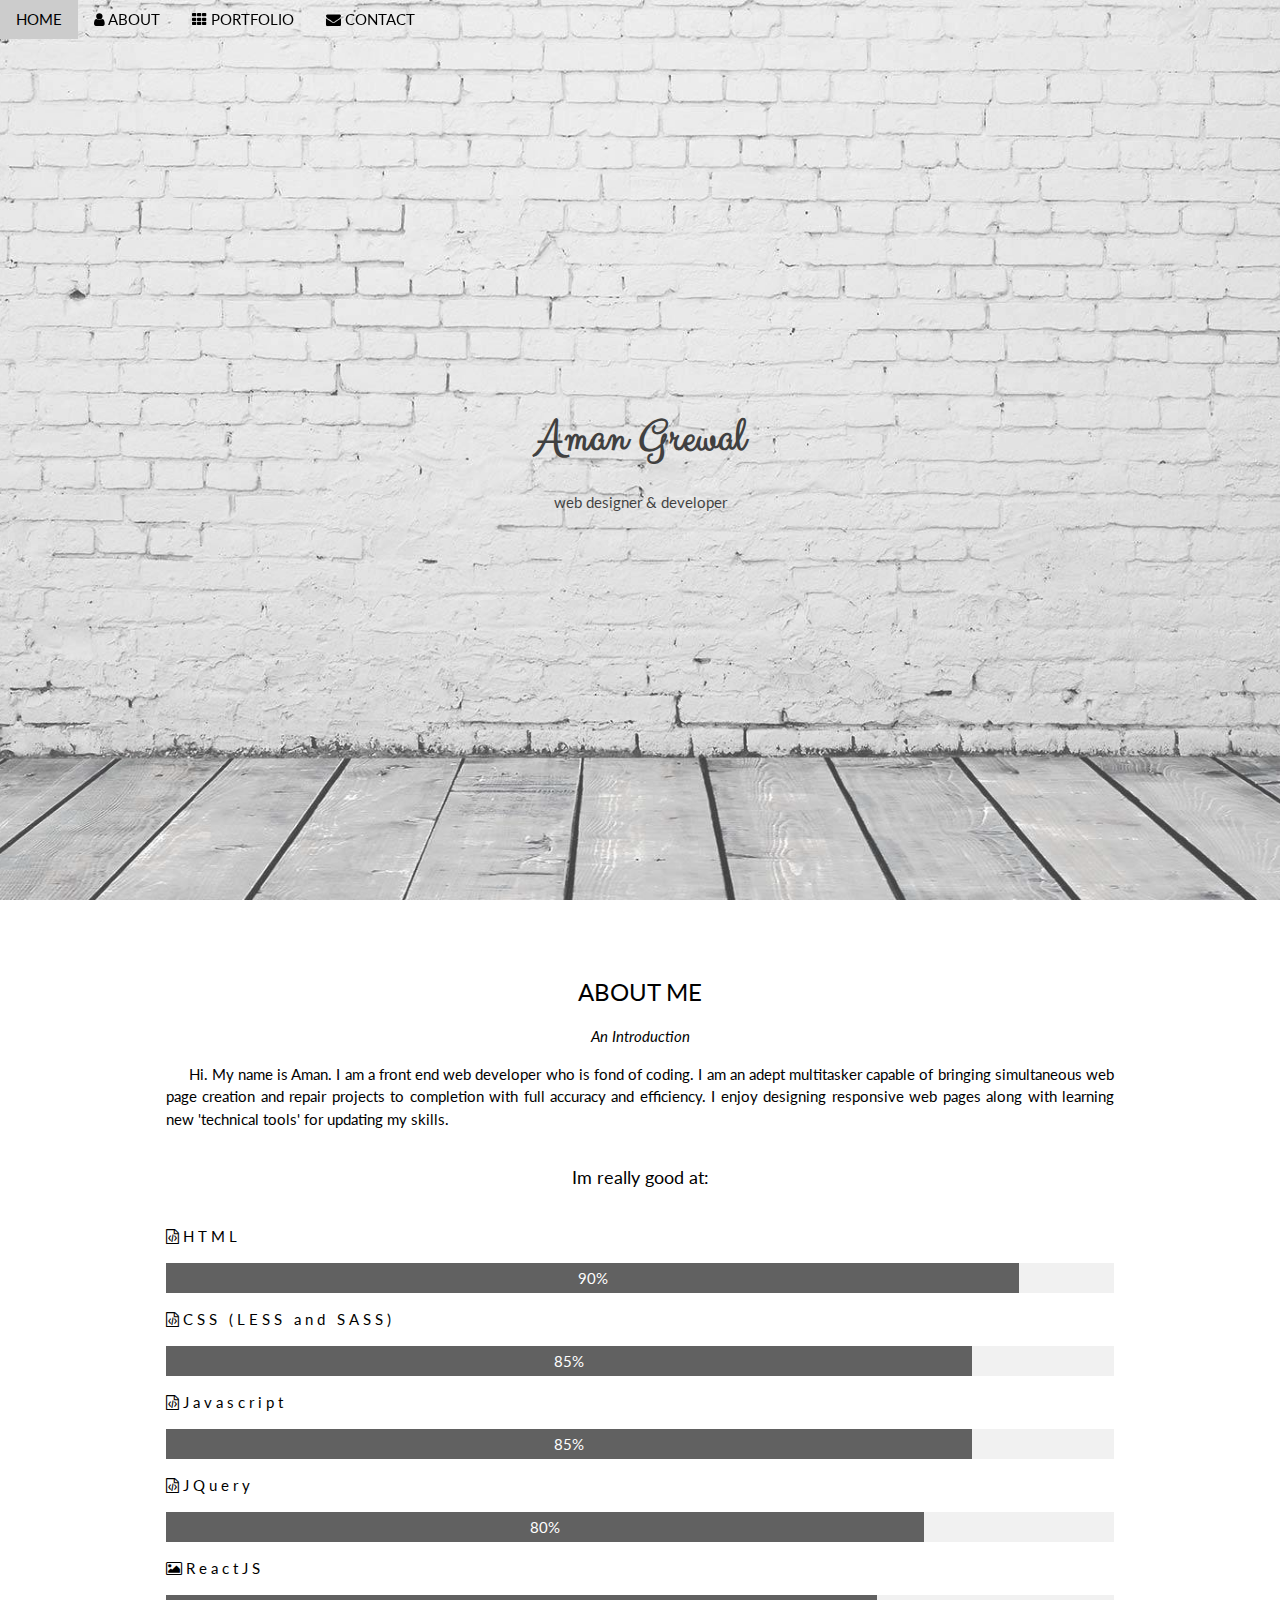
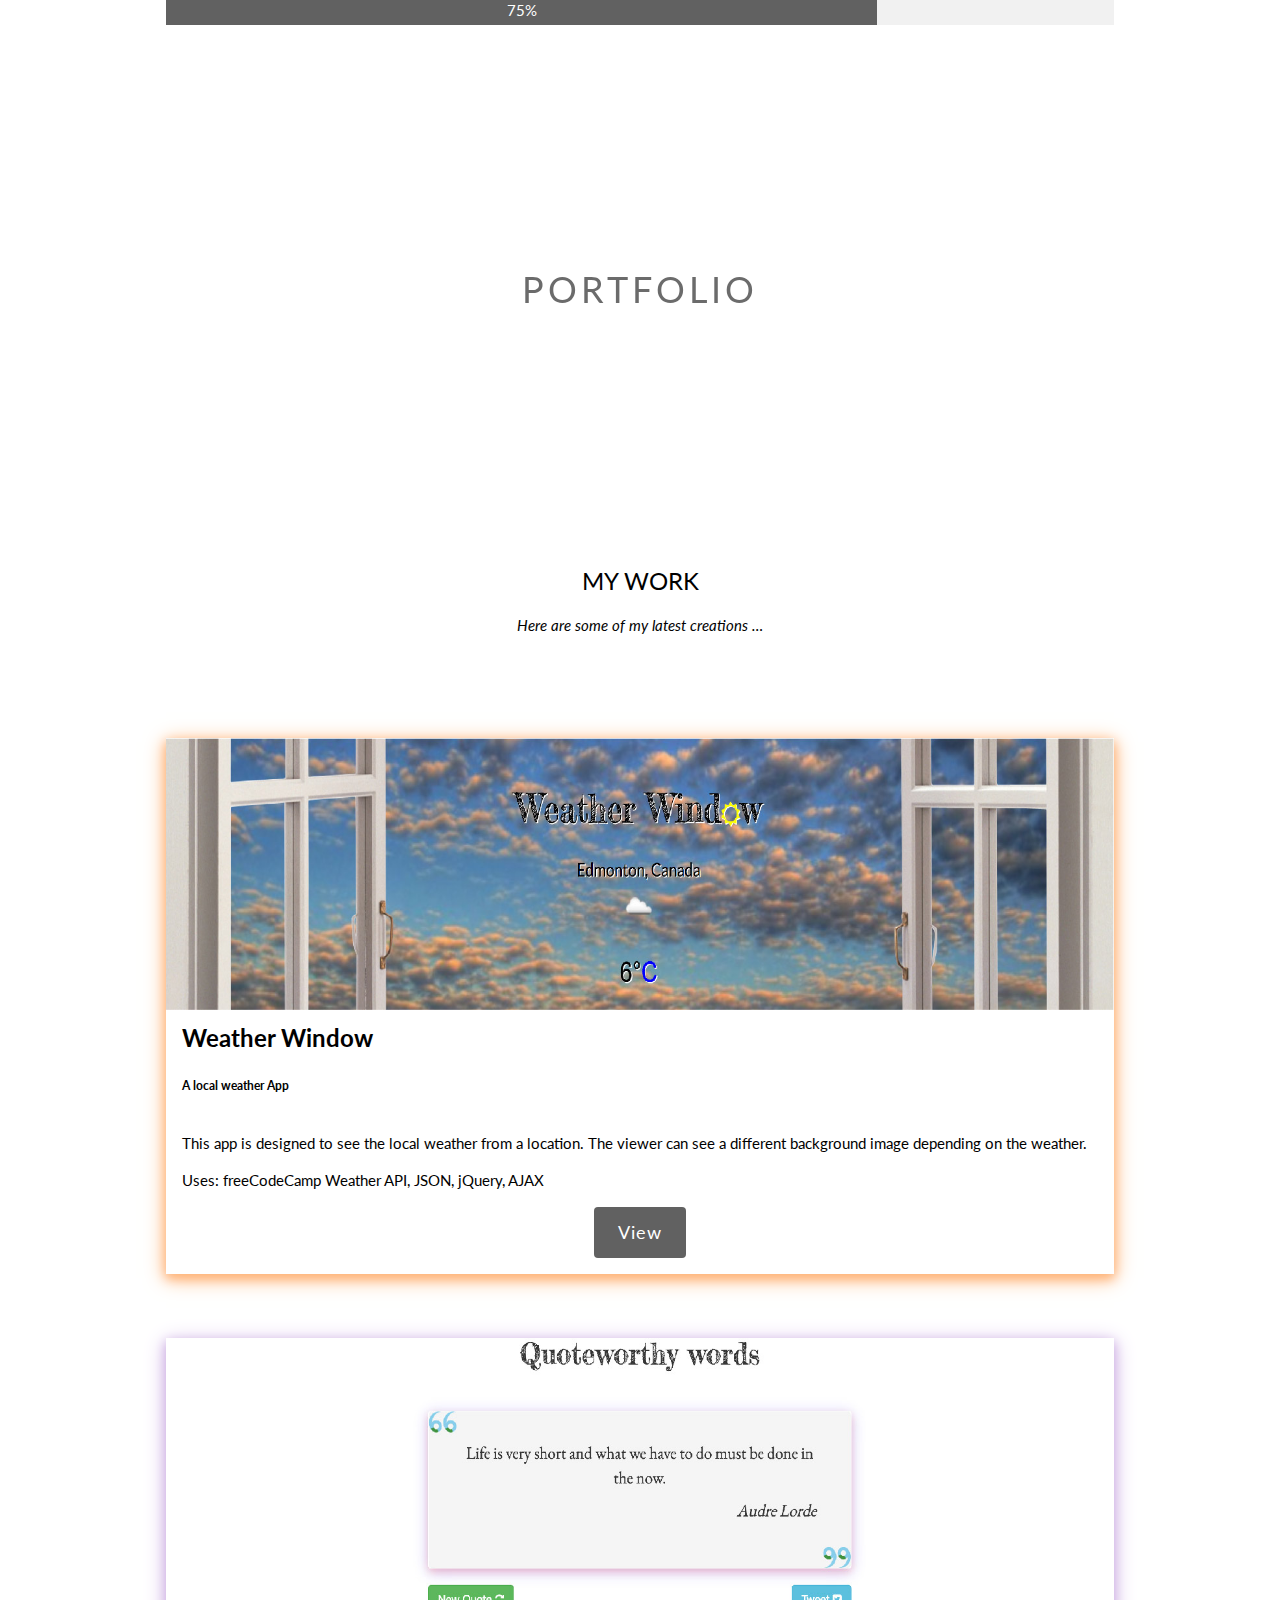
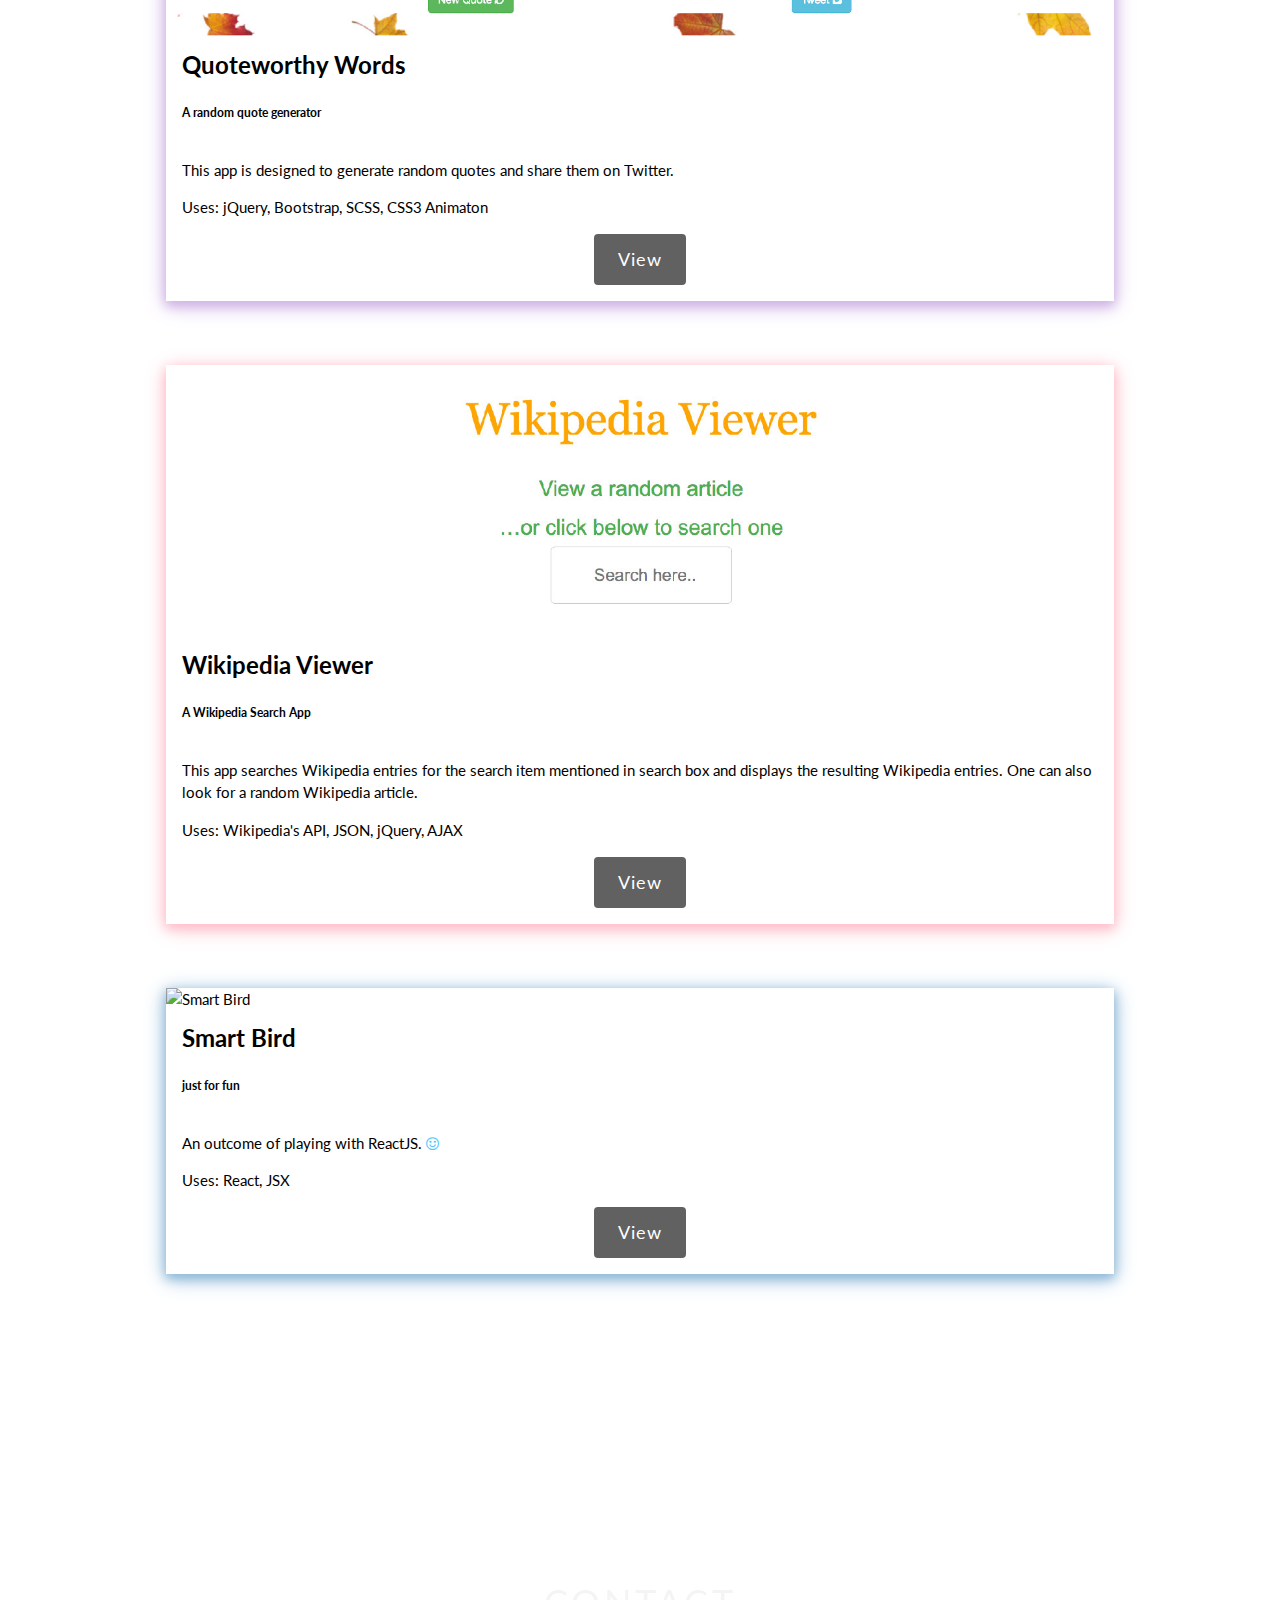
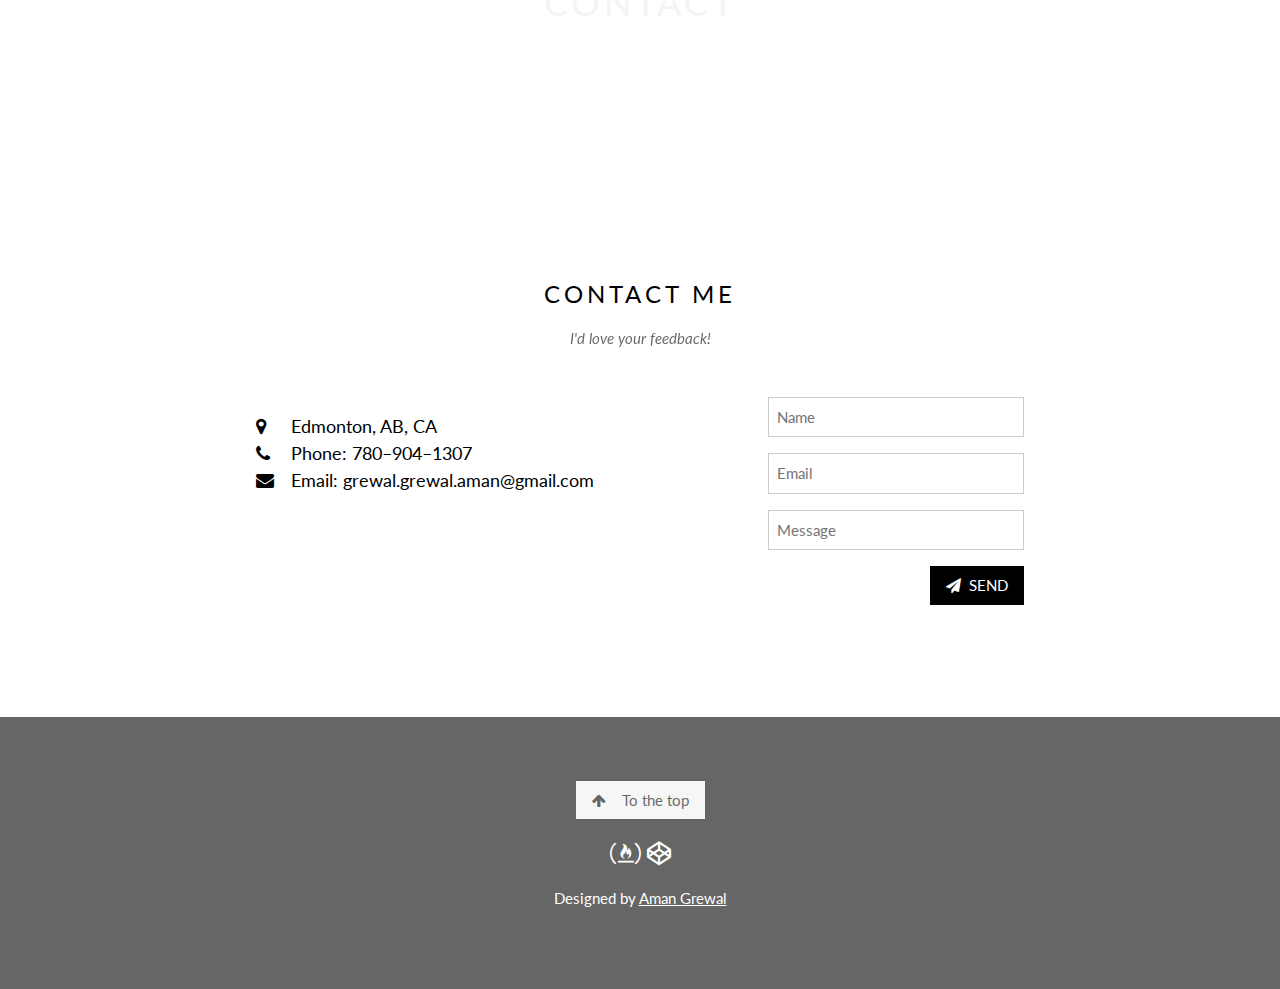
==== index.html @ c93fc625 "Uploaded index.html,css,scripts and images" ====
﻿<!DOCTYPE html>
<html>
    <head>
        <meta charset="utf-8"/>
        <title>Aman Grewal: Portfolio</title>
        <meta name="viewport" content="width=device-width; initial-scale=1">
        <meta name="keywords" content="Amandeep,Grewal,web developer,Edmonton,HTML,CSS,JavaScript,JQuery,SASS,SCSS,LESS,experience,responsive web design" />
        <meta name="description" content="Front end web developer in Edmonton for digital marketing">
        <meta name="author" content="Amandeep kaur Grewal">


        <!--favicons-->
        <link rel="shortcut icon" type="image/x-icon" href="images/favicon.ico">
        <link rel="apple-touch-icon" sizes="57x57" href="images/apple-icon-57x57.png">
        <!--Scripts-->
        <script type="text/javascript" src="https://cdnjs.cloudflare.com/ajax/libs/jquery/3.2.1/jquery.min.js" async></script>
        <script type="text/javascript" src="https://cdn.firebase.com/js/client/2.2.3/firebase.js" async></script>
        <script type="text/javascript" src="scripts/index.js" async></script>
        <!--Styles-->
        <link rel="stylesheet" href="https://fonts.googleapis.com/css?family=Clicker+Script|Lato" >
        <link rel="stylesheet" href="https://cdnjs.cloudflare.com/ajax/libs/font-awesome/4.7.0/css/font-awesome.min.css">
        <link rel="stylesheet" href="css/index.css">




    </head>
    <body>
        <!-- Navbar (sit on top) -->
        <div class="top">
            <div class="bar" id="myNavbar">
                <a class="bar-item button hover-black hide-medium hide-large right" href="javascript:void(0);" onclick="toggleFunction()" title="Toggle Navigation Menu">
                    <i class="fa fa-bars"></i>
                </a>
                <a href="#home" class="bar-item button">HOME</a>
                <a href="#about" class="bar-item button hide-small"><i class="fa fa-user"></i> ABOUT</a>
                <a href="#portfolio" class="bar-item button hide-small"><i class="fa fa-th"></i> PORTFOLIO</a>
                <a href="#contact" class="bar-item button hide-small"><i class="fa fa-envelope"></i> CONTACT</a>
            </div>
            <!-- Navbar on small screens -->
            <div id="navDemo" class="bar-block white hide hide-large hide-medium">
                <a href="#about" class="bar-item button" onclick="toggleFunction()">ABOUT</a>
                <a href="#portfolio" class="bar-item button" onclick="toggleFunction()">PORTFOLIO</a>
                <a href="#contact" class="bar-item button" onclick="toggleFunction()">CONTACT</a>
            </div>
        </div>

        <!-- First Parallax Image with Logo Text -->
        <div class="bgimg-1 display-container opacity-min" id="home">
            <div class="display-middle" style="white-space:nowrap;">
                <div class="center padding-xlarge xxxlarge animate-opacity myName"><strong>Aman Grewal</strong></div>
                <div class="hide-small center animate-opacity">web designer &amp; developer</div>

            </div>
        </div>
        <!-- Container (About Section) -->
        <div class="content container padding-64" id="about">
            <h3 class="center">ABOUT ME</h3>
            <p class="center"><em>An Introduction</em></p>
            <p class="indent justify">Hi. My name is Aman. I am a front end web developer who is fond of coding. I am an adept multitasker capable of bringing simultaneous web page creation and repair projects to completion with full accuracy and efficiency. I enjoy designing responsive web pages along with learning new 'technical tools' for updating my skills. </p>

            <p class="large center padding-16">Im really good at&#58;</p>
            <p class="wide"><i class="fa fa-file-code-o"></i>HTML</p>
            <div class="light-grey">
                <div class="container padding-small dark-grey center" style="width:90%">90&#37;</div>
            </div>
            <p class="wide"><i class="fa fa-file-code-o"></i>CSS (LESS and SASS)</p>
            <div class="light-grey">
                <div class="container padding-small dark-grey center" style="width:85%">85&#37;</div>
            </div>
            <p class="wide"><i class="fa fa-file-code-o"></i>Javascript</p>
            <div class="light-grey">
                <div class="container padding-small dark-grey center" style="width:85%">85&#37;</div>
            </div>

            <p class="wide"><i class="fa fa-file-code-o"></i>JQuery</p>
            <div class="light-grey">
                <div class="container padding-small dark-grey center" style="width:80%">80&#37;</div>
            </div>

            <p class="wide"><i class="fa fa-photo"></i>ReactJS</p>
            <div class="light-grey">
                <div class="container padding-small dark-grey center" style="width:75%">75&#37;</div>
            </div>
        </div><!--Ends main big container-->
        <!-- Second Parallax Image with Portfolio Text -->
        <div class="bgimg-2 display-container opacity-min">
            <div class="display-middle">
                <span class="xxlarge text-dark-grey wide">PORTFOLIO</span>
            </div>
        </div>
        <!-- Container (Portfolio Section) -->
        <div class="content container padding-64" id="portfolio">
            <h3 class="center">MY WORK</h3>
            <p class="center"><em>Here are some of my latest creations &hellip;</em></p><br>

            <!-- Project 1: Weather Window-->
            <div class="orangeCard white margin-64">
                <img src="images/weather.jpg" alt="Weather Window" title="Weather Window - a local weather app" style="width:100%">
                <div class="container">
                    <h3><b>Weather Window</b></h3>
                    <h5>A local weather App</h5>
                </div>
                <div class="container">
                    <p>This app is designed to see the local weather from a location. The viewer can see a different background image depending on the weather.</p>
                    <p>Uses:  freeCodeCamp Weather API, JSON, jQuery, AJAX</p>

                </div>
                <div class="container center ">
                    <a href="https://s.codepen.io/Aman-Grewal/debug/xqWjvw" class="button dark-grey round padding-large large margin-bottom" title="local weather app" style="letter-spacing:1px" target="_blank"> View </a>
                </div>
            </div><!-- Project Ends -->
            <!-- Project 2: Quoteworthy Words -->
            <div class="parrotGreenCard white margin-64">
                <img src="images/randomQuote.jpg" alt="Quoteworthy Words" title="Quoteworthy Words - a random quote generator" style="width:100%">
                <div class="container">
                    <h3><b>Quoteworthy Words</b></h3>
                    <h5> A random quote generator</h5>
                </div>
                <div class="container">
                    <p>This app is designed to generate random quotes and share them on Twitter.</p>
                    <p>Uses: jQuery, Bootstrap, SCSS, CSS3 Animaton </p>
                </div>
                <div class="container center ">
                    <a href="https://s.codepen.io/Aman-Grewal/debug/VpMGmy" class="button dark-grey round padding-large large margin-bottom" title="random quote generator" style="letter-spacing:1px" target="_blank"> View </a>
                </div>
            </div><!-- Project Ends -->
            <!-- Project 3 : Wikipedia Viewer-->
            <div class="pinkCard white margin-64">
                <img src="images/wikipedia.jpg" alt="Wikipedia Viewer" title="Wikipedia Viewer - A WikiPedia Search App " style="width:100%">
                <div class="container">
                    <h3><b>Wikipedia Viewer</b></h3>
                    <h5> A Wikipedia Search App</h5>
                </div>
                <div class="container">
                    <p>This app searches Wikipedia entries for the search item mentioned in search box and displays the resulting Wikipedia entries. One can also look for a random Wikipedia article.</p>
                    <p>Uses: Wikipedia's API, JSON, jQuery, AJAX</p>

                </div>
                <div class="container center ">
                    <a href="https://s.codepen.io/Aman-Grewal/debug/EmVVGO" class="button dark-grey round padding-large large margin-bottom" title="wikipedia search app" style="letter-spacing:1px" target="_blank"> View </a>
                </div>
            </div><!-- Project Ends -->
            <!-- Project 4 : Smart Bird-->
            <div class="blueCard white margin-64">
                <img src="https://s3-us-west-2.amazonaws.com/s.cdpn.io/1106853/bird.jpg" alt="Smart Bird" title="Smart Bird: a simple REACT app" style="width:100%">
                <div class="container">
                    <h3><b>Smart Bird</b></h3>
                    <h5> just for fun</h5>
                </div>
                <div class="container">
                    <p>
                        An outcome of playing with ReactJS. <i class="fa fa-smile-o" aria-hidden="true" style="color:#52C8FE"></i>
                    </p>
                    <p>Uses: React, JSX</p>

                </div>
                <div class="container center ">
                    <a href="https://s.codepen.io/Aman-Grewal/debug/MEZvym" class="button dark-grey round padding-large large margin-bottom" title="a simple REACT app" style="letter-spacing:1px" target="_blank"> View </a>
                </div>
            </div><!-- Project Ends -->

        </div><!--Ends container for portfolio section-->
        <!-- Third Parallax Image with contact Text -->
        <div class="bgimg-3 display-container opacity-min">
            <div class="display-middle">
                <span class="xxlarge text-light-grey wide">CONTACT</span>
            </div>
        </div><!--Ends contact bgimg part-->
        <!--start contact->
    <!-- The Contact Section -->
        <div class="container content padding-64" style="max-width:800px" id="contact">
            <h3 class="wide center">CONTACT ME</h3>
            <p class="opacity center"><i>I'd love your feedback&#33;</i></p>
            <div class="row padding-32">
                <div class="col m8 large margin-top">
                    <i class="fa fa-map-marker" style="width:30px"></i> Edmonton, AB, CA<br>
                    <i class="fa fa-phone" style="width:30px"></i> Phone&#58; 780&ndash;904&ndash;1307<br>
                    <i class="fa fa-envelope" style="width:30px"> </i> Email&#58; grewal.grewal.aman&#064;gmail.com<br>
                </div>
                <div class="col m4">
                    <form method="post" name="contactForm">

                        <div class="row margin-bottom">
                            <input class="input border" type="text" placeholder="Name" id="name" required name="Name">
                        </div>
                        <div class="row margin-bottom">
                            <input class="input border" type="email" placeholder="Email" id="email" required name="Email" pattern="^[a-zA-Z0-9.!#$%&'*+/=?^_`{|}~-]+@[a-zA-Z0-9-]+(?:\.[a-zA-Z0-9-]+)*$">
                        </div>
                        <div class="row ">
                            <input class="input border" type="text" placeholder="Message" id="msg" required name="Message">
                        </div>
                        <button class="button black section right addValue" type="submit"> <i class="fa fa-paper-plane"></i>&nbsp; SEND</button>
                    </form>

                    <div class="row-padding" id="thanks" style="display:none;">
                        <div class="padding pale-green display-container">
                            <span onclick="this.parentElement.style.display='none';" class="button pale-green large display-topright">&times;</span>
                            <h4>Thank you for getting in touch!</h4>
                            <p>I will get back to you shortly. Have a great time!</p>
                        </div>
                    </div>

                </div>
            </div>
        </div>
        <!--Ends contact-->



        <!-- Footer -->
        <footer class="center black padding-64 opacity hover-opacity-off">
            <a href="#home" class="button light-grey"><i class="fa fa-arrow-up margin-right"></i>To the top</a>
            <div class="xlarge section">
                <a href="https://www.freecodecamp.com/aman-grewal" alt="The great freecodecamp" target="_blank"><i class="fa fa-free-code-camp hover-text-white"></i></a>

                <a href="https://codepen.io/Aman-Grewal/#" alt="CodePen Projects" target="_blank"><i class="fa fa-codepen hover-text-white"></i></a>
            </div>
            <p>Designed by <a href="https://s.codepen.io/Aman-Grewal/debug/jBEwbO" title="Aman Grewal" target="_blank" class="hover-text-light-blue">Aman Grewal</a></p>
        </footer>
    </body>
</html>
---- css/index.css ----
﻿/*
=============================================================================
Index:
1) Common
2) Container
3) Display positions/visibility
4) Organized Rows
5) Navigation
6) Links
7) Headings
8) Font-size
9) Text-alignment
10) Text-color
11) Padding
12) Border and Roundness
13) Margin
14) Color
15) Images
16) Opacity
17) Animation
18) Input
19) Buttons
20) Responsive
21) Media Queries
22) Sticky Footer
23) Signature div
24) Mixins
=============================================================================
*/
/* =============================================================================
24) Mixins
===============================================================================*/
/* =============================================================================
1) Common
===============================================================================*/
html {
    -webkit-box-sizing: border-box;
    -moz-box-sizing: border-box;
    box-sizing: border-box;
}

*, *:before, *:after {
    -webkit-box-sizing: inherit;
    -moz-box-sizing: inherit;
    box-sizing: inherit;
}

html {
    -ms-text-size-adjust: 100%;
    -webkit-text-size-adjust: 100%;
}

body {
    margin: 0;
}

html {
    overflow-x: hidden;
}

footer, header, section {
    display: block;
}

body, html {
    height: 100%;
    color: #000;
    line-height: 1.8;
}

/* =============================================================================
2) Container
===============================================================================*/
.container:after, .container:before, .bar:before, .bar:after, .panel:after, .panel:before {
    content: "";
    display: table;
    clear: both;
}

.container {
    padding: 0.01em 16px;
}

.panel {
    padding: 0.01em 16px;
    margin-top: 16px;
    margin-bottom: 16px;
}

.card-2 {
    -webkit-box-shadow: 0 2px 5px 0 rgba(0, 0, 0, 0.16), 0 2px 10px 0 rgba(0, 0, 0, 0.12);
    -moz-box-shadow: 0 2px 5px 0 rgba(0, 0, 0, 0.16), 0 2px 10px 0 rgba(0, 0, 0, 0.12);
    box-shadow: 0 2px 5px 0 rgba(0, 0, 0, 0.16), 0 2px 10px 0 rgba(0, 0, 0, 0.12);
}

.card-4 {
    -webkit-box-shadow: 0 4px 10px 0 black, 0 4px 20px 0 black;
    -moz-box-shadow: 0 4px 10px 0 black, 0 4px 20px 0 black;
    box-shadow: 0 4px 10px 0 black, 0 4px 20px 0 black;
}

.pinkCard {
    -webkit-box-shadow: 0 4px 10px 0 pink, 0 4px 20px 0 pink;
    -moz-box-shadow: 0 4px 10px 0 pink, 0 4px 20px 0 pink;
    box-shadow: 0 4px 10px 0 pink, 0 4px 20px 0 pink;
}

.orangeCard {
    -webkit-box-shadow: 0 4px 10px 0 #FFB479, 0 4px 20px 0 #FFB479;
    -moz-box-shadow: 0 4px 10px 0 #FFB479, 0 4px 20px 0 #FFB479;
    box-shadow: 0 4px 10px 0 #FFB479, 0 4px 20px 0 #FFB479;
}

.parrotGreenCard {
    -webkit-box-shadow: 0 4px 10px 0 #D0B3E5, 0 4px 20px 0 #D0B3E5;
    -moz-box-shadow: 0 4px 10px 0 #D0B3E5, 0 4px 20px 0 #D0B3E5;
    box-shadow: 0 4px 10px 0 #D0B3E5, 0 4px 20px 0 #D0B3E5;
}

.greenCard {
    -webkit-box-shadow: 0 4px 10px 0 #93E4A8, 0 4px 20px 0 #93E4A8;
    -moz-box-shadow: 0 4px 10px 0 #93E4A8, 0 4px 20px 0 #93E4A8;
    box-shadow: 0 4px 10px 0 #93E4A8, 0 4px 20px 0 #93E4A8;
}

.blueCard {
    -webkit-box-shadow: 0 4px 10px 0 #91BAD9, 0 4px 20px 0 #91BAD9;
    -moz-box-shadow: 0 4px 10px 0 #91BAD9, 0 4px 20px 0 #91BAD9;
    box-shadow: 0 4px 10px 0 #91BAD9, 0 4px 20px 0 #91BAD9;
}

/* =============================================================================
3) Display positions/visibility
===============================================================================*/
.top {
    position: fixed;
    width: 100%;
    z-index: 1;
    top: 0;
}

.display-container {
    position: relative;
}

.display-topright {
    position: absolute;
    right: 0;
    top: 0;
}

.display-middle {
    position: absolute;
    top: 50%;
    left: 50%;
    -o-transform: translate(-50%, -50%);
    -ms-transform: translate(-50%, -50%);
    -moz-transform: translate(-50%, -50%);
    -webkit-transform: translate(-50%, -50%);
    transform: translate(-50%, -50%);
}

.display-middle {
    position: absolute;
    top: 50%;
    left: 50%;
    transform: translate(-50%, -50%);
    -o-transform: translate(-50%, -50%);
    -ms-transform: translate(-50%, -50%);
    -moz-transform: translate(-50%, -50%);
    -webkit-transform: translate(-50%, -50%);
}

/*the div will start its corner at center(top,left:50%),so to centralize it translate it by half of its length and height (-50%) */
.right {
    float: right !important;
}

.hide {
    display: none !important;
}

.show {
    display: block !important;
}

/* =============================================================================
4) Organized Rows
===============================================================================*/
.content {
    max-width: 980px;
    margin: auto;
}

.row:after, .row:before, .row-padding:after, .row-padding:before {
    content: "";
    display: table;
    clear: both;
}

.row-padding, .row-padding > .half, .row-padding > .third, .row-padding > .twothird, .row-padding > .threequarter, .row-padding > .quarter, .row-padding > .col {
    padding: 0 8px;
}

/* =============================================================================
5) Navigation
===============================================================================*/
.bar-block .bar-item {
    width: 100%;
    display: block;
    padding: 8px 16px;
    text-align: left;
    border: none;
    outline: none;
    white-space: normal;
    float: none;
}

.bar-block.center .bar-item {
    text-align: center;
}

.bar {
    width: 100%;
    overflow: hidden;
}

.center .bar {
    display: inline-block;
    width: auto;
}

.bar .bar-item {
    padding: 8px 16px;
    float: left;
    width: auto;
    border: none;
    outline: none;
    display: block;
}

.bar .button {
    white-space: normal;
}

/* =============================================================================
6) Links
===============================================================================*/
a {
    background-color: transparent;
    -webkit-text-decoration-skip: objects;
}

    a:active, a:hover {
        outline-width: 0;
    }

a {
    color: inherit;
}

/* =============================================================================
7) Headings
===============================================================================*/
h1, h2, h3, h4, h5, h6 {
    font-family: "Segoe UI",Arial,sans-serif;
}

h1 {
    font-size: 36px;
}

h2 {
    font-size: 30px;
}

h3 {
    font-size: 24px;
}

h1, h2, h3 {
    font-weight: 400;
    margin: 10px 0;
}

/* =============================================================================
8) Font-size
===============================================================================*/
html, body {
    font-family: Verdana,sans-serif;
    font-size: 15px;
    line-height: 1.5;
}

.large {
    font-size: 18px !important;
}

.xlarge {
    font-size: 24px !important;
}

.xxlarge {
    font-size: 36px !important;
}

.xxxlarge {
    font-size: 48px !important;
}

/*Font-family*/
.serif {
    font-family: Georgia,"Times New Roman",Times,"Luxi Serif",serif;
}

.sanserif {
    font-family: Verdana,Arial,Helevetica,"Luxi Sans",sans-serif;
}

.monospace {
    font-family: "Courier New",Courier,"Luxi Mono",monospace;
}

body, h1, h2, h3, h4, h5, h6 {
    font-family: "Lato", sans-serif;
}

.myName {
    font-family: 'Clicker Script', cursive;
}

/* =============================================================================
9) Text-alignment
===============================================================================*/
.left-align {
    text-align: left !important;
}

.justify {
    text-align: justify !important;
}

.center {
    text-align: center !important;
}

.indent {
    text-indent: 1.5em;
}

.wide {
    letter-spacing: 4px;
}

/* =============================================================================
10) Text-color
===============================================================================*/
.text-white, .hover-text-white:hover {
    color: #fff !important;
}

.text-red {
    color: #FF0000;
}

.text-green, .hover-text-green:hover {
    color: #4CAF50;
}

.text-light-grey {
    color: #f1f1f1 !important;
}

.text-dark-grey {
    color: #3a3a3a !important;
}

.text-orange {
    color: #FF920D;
}

.hover-text-black:hover {
    color: #000 !important;
}

.hover-text-light-blue:hover {
    color: #87CDEB !important;
}

.hover-text-indigo:hover {
    color: #3f51b5 !important;
}

/* =============================================================================
11) Padding
===============================================================================*/
.padding-small {
    padding: 4px 8px !important;
}

.padding {
    padding: 8px 16px !important;
}

.padding-large {
    padding: 12px 24px !important;
}

.padding-xlarge {
    padding: 16px 32px !important;
}

.padding-16 {
    padding-top: 16px !important;
    padding-bottom: 16px !important;
}

.padding-32 {
    padding-top: 32px !important;
    padding-bottom: 32px !important;
}

.padding-64 {
    padding-top: 64px !important;
    padding-bottom: 64px !important;
}

/* =============================================================================
12) Border and Roundness
===============================================================================*/
.border {
    border: 1px solid #ccc !important;
}

/*Roundness*/
.round {
    border-radius: 4px;
}

.round-large {
    border-radius: 8px;
}

/* =============================================================================
13) Margin
===============================================================================*/
.margin {
    margin: 16px !important;
}

.margin-top {
    margin-top: 16px !important;
}

.margin-bottom {
    margin-bottom: 16px !important;
}

.margin-right {
    margin-right: 16px !important;
}

.section {
    margin-top: 16px !important;
    margin-bottom: 16px !important;
}

.margin-64 {
    margin-top: 64px !important;
    margin-bottom: 64px !important;
}

/* =============================================================================
14) Color
===============================================================================*/
.black, .hover-black:hover {
    color: #fff !important;
    background-color: #000 !important;
}

.hover-red:hover {
    color: #fff !important;
    background-color: #f44336 !important;
}

.green {
    color: #fff !important;
    background-color: #4CAF50 !important;
}

.blue {
    color: #fff !important;
    background-color: #2196F3 !important;
}

.white {
    color: #000 !important;
    background-color: #fff !important;
}

.light-grey {
    color: #000 !important;
    background-color: #f1f1f1 !important;
}

.dark-grey {
    color: #fff !important;
    background-color: #616161 !important;
}

.greyscale {
    filter: grayscale(75%);
}

.pale-green {
    color: #000 !important;
    background-color: #ddffdd !important;
}

/* =============================================================================
15) Images
===============================================================================*/
img {
    border-style: none;
}

img {
    margin-bottom: -5px;
}

.image {
    max-width: 100%;
    height: auto;
}

/* Create a Parallax Effect */
.bgimg-1, .bgimg-2, .bgimg-3 {
    background-attachment: fixed;
    background-position: center;
    background-repeat: no-repeat;
    background-size: cover;
}

/* First image (Logo. Full height) */
.bgimg-1 {
    background-image: url("../images/bgImg1.jpg");
    min-height: 100%;
}

/* Second image (Portfolio) */
.bgimg-2 {
    background-image: url("../images/bgImg2.jpg");
    min-height: 400px;
}

/* Third image (Contact) */
.bgimg-3 {
    background-image: url("../images/bgImg3.jpg");
    min-height: 400px;
}

/* =============================================================================
16) Opacity
===============================================================================*/
.opacity, .hover-opacity:hover {
    opacity: 0.60;
    filter: alpha(opacity=60);
    -webkit-backface-visibility: hidden;
}

.opacity-off, .hover-opacity-off:hover {
    opacity: 1;
    filter: alpha(opacity=100);
    -webkit-backface-visibility: hidden;
}

.opacity-min {
    opacity: 0.75;
    filter: alpha(opacity=75);
    -webkit-backface-visibility: hidden;
}

.hover-opacity {
    cursor: pointer;
}

/* =============================================================================
17) Animation
===============================================================================*/
/* =============================================================================
18) Input
===============================================================================*/
button, input {
    font: inherit;
    margin: 0;
}

button, input {
    overflow: visible;
}

button {
    text-transform: none;
}

button, html [type=button], [type=reset], [type=submit] {
    -webkit-appearance: button;
}

    button::-moz-focus-inner, [type=button]::-moz-focus-inner, [type=reset]::-moz-focus-inner, [type=submit]::-moz-focus-inner {
        border-style: none;
        padding: 0;
    }

    button:-moz-focusring, [type=button]:-moz-focusring, [type=reset]:-moz-focusring, [type=submit]:-moz-focusring {
        outline: 1px dotted ButtonText;
    }

.input {
    padding: 8px;
    display: block;
    border: none;
    border-bottom: 1px solid #ccc;
    width: 100%;
}

.animate-input {
    transition: width 0.4s ease-in-out;
}

    .animate-input:focus {
        width: 100% !important;
    }

/* =============================================================================
19) Buttons
===============================================================================*/
.btn, .button {
    border: none;
    display: inline-block;
    outline: 0;
    padding: 8px 16px;
    vertical-align: middle;
    overflow: hidden;
    text-decoration: none;
    color: inherit;
    background-color: inherit;
    text-align: center;
    cursor: pointer;
    white-space: nowrap;
}

    .btn:hover {
        -webkit-box-shadow: 0 8px 16px 0 rgba(0, 0, 0, 0.2), 0 6px 20px 0 rgba(0, 0, 0, 0.19);
        -moz-box-shadow: 0 8px 16px 0 rgba(0, 0, 0, 0.2), 0 6px 20px 0 rgba(0, 0, 0, 0.19);
        box-shadow: 0 8px 16px 0 rgba(0, 0, 0, 0.2), 0 6px 20px 0 rgba(0, 0, 0, 0.19);
    }

    .button:hover {
        color: #000 !important;
        background-color: #ccc !important;
    }

.btn, .button {
    -webkit-touch-callout: none;
    -webkit-user-select: none;
    -khtml-user-select: none;
    -moz-user-select: none;
    -ms-user-select: none;
    user-select: none;
}

/* =============================================================================
20) Responsive
===============================================================================*/
.col, .half, .third {
    float: left;
    width: 100%;
}

/* =============================================================================
21) Media Queries
===============================================================================*/
@media (max-width: 600px) {
    .hide-small {
        display: none !important;
    }
}

@media (max-width: 992px) and (min-width: 601px) {
    .hide-medium {
        display: none !important;
    }
}

@media (min-width: 993px) {
    .hide-large {
        display: none !important;
    }
}

@media (min-width: 601px) {
    .col.m1 {
        width: 8.33333%;
    }

    .col.m2 {
        width: 16.66666%;
    }

    .col.m3, .quarter {
        width: 24.99999%;
    }

    .col.m4, .third {
        width: 33.33333%;
    }

    .col.m5 {
        width: 41.66666%;
    }

    .col.m6, .half {
        width: 49.99999%;
    }

    .col.m7 {
        width: 58.33333%;
    }

    .col.m8, .twothird {
        width: 66.66666%;
    }

    .col.m9, .threequarter {
        width: 74.99999%;
    }

    .col.m10 {
        width: 83.33333%;
    }

    .col.m11 {
        width: 91.66666%;
    }

    .col.m12 {
        width: 99.99999%;
    }
}
/* Turn off parallax scrolling for tablets and phones */
@media only screen and (max-device-width: 1024px) {
    .bgimg-1, .bgimg-2, .bgimg-3 {
        background-attachment: scroll;
    }
}
/* =============================================================================
22) Sticky Footer
===============================================================================*/
/* =============================================================================
23) Signature div
===============================================================================*/
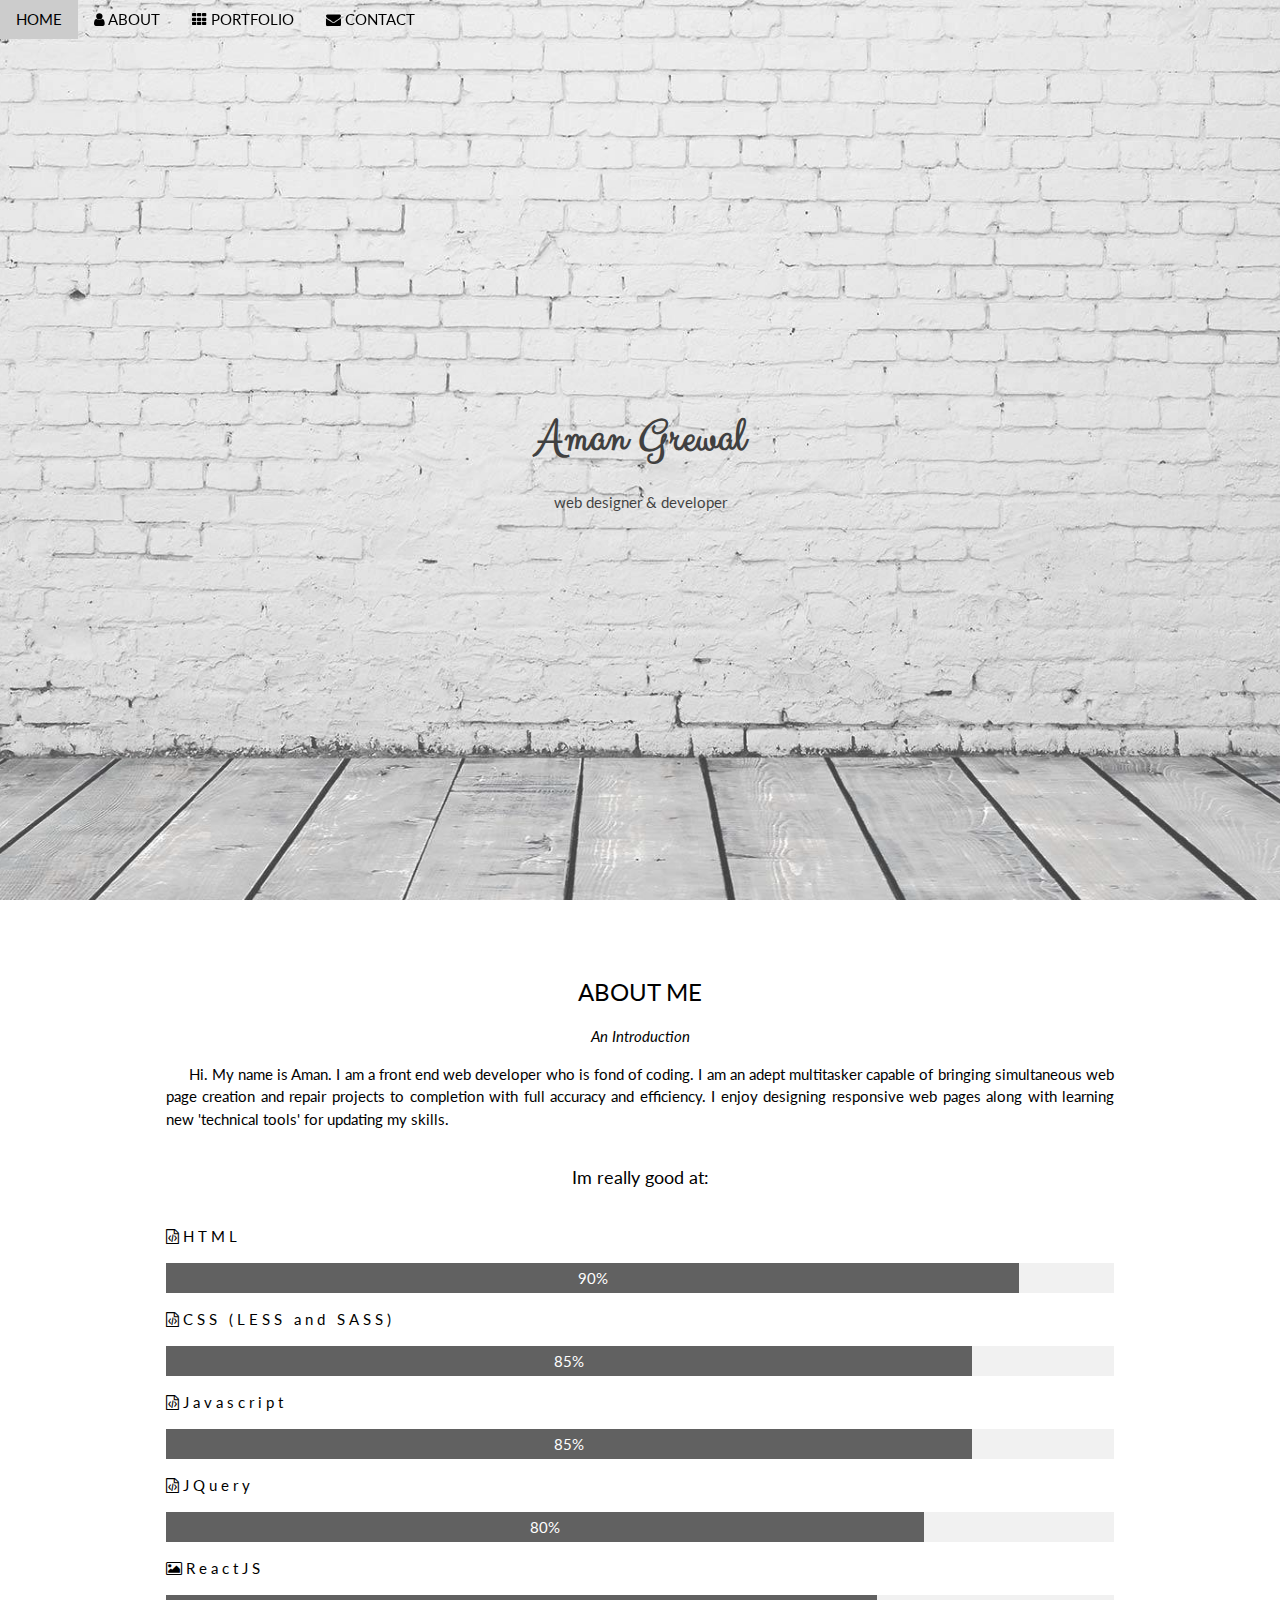
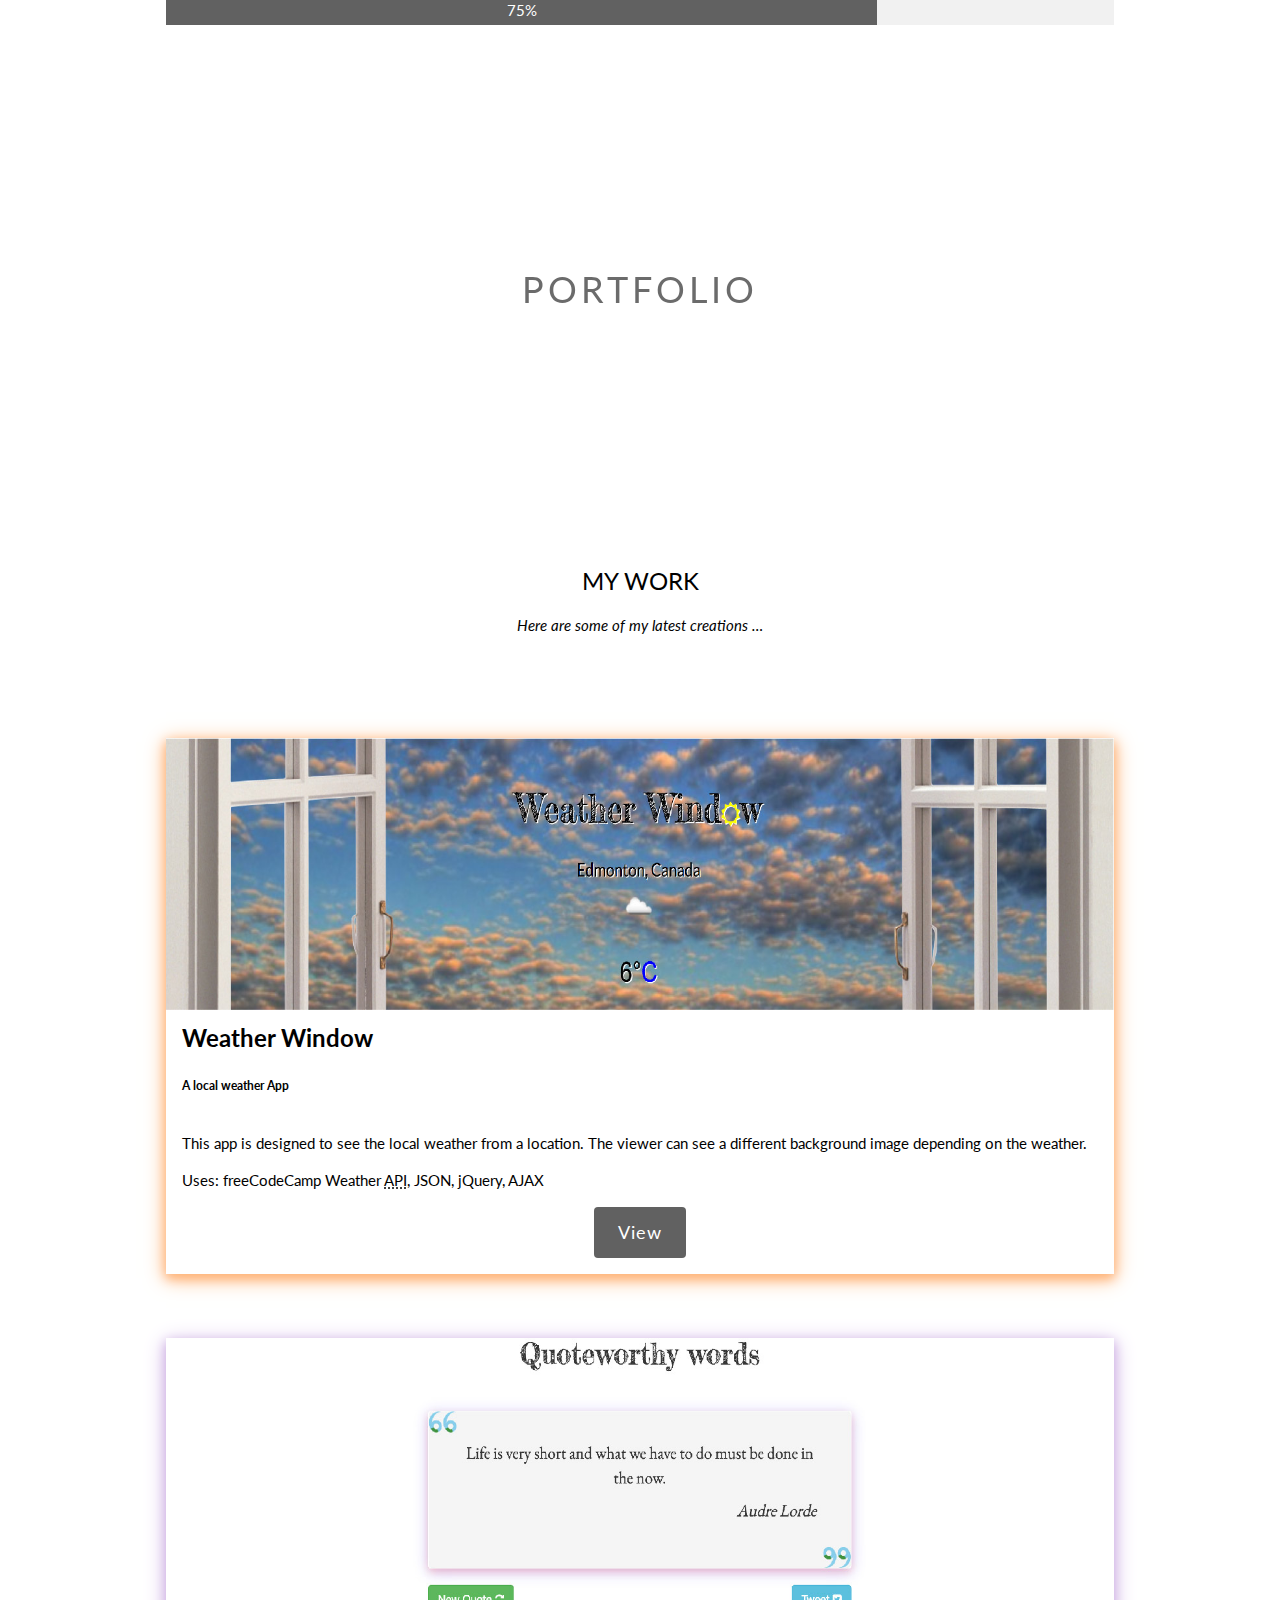
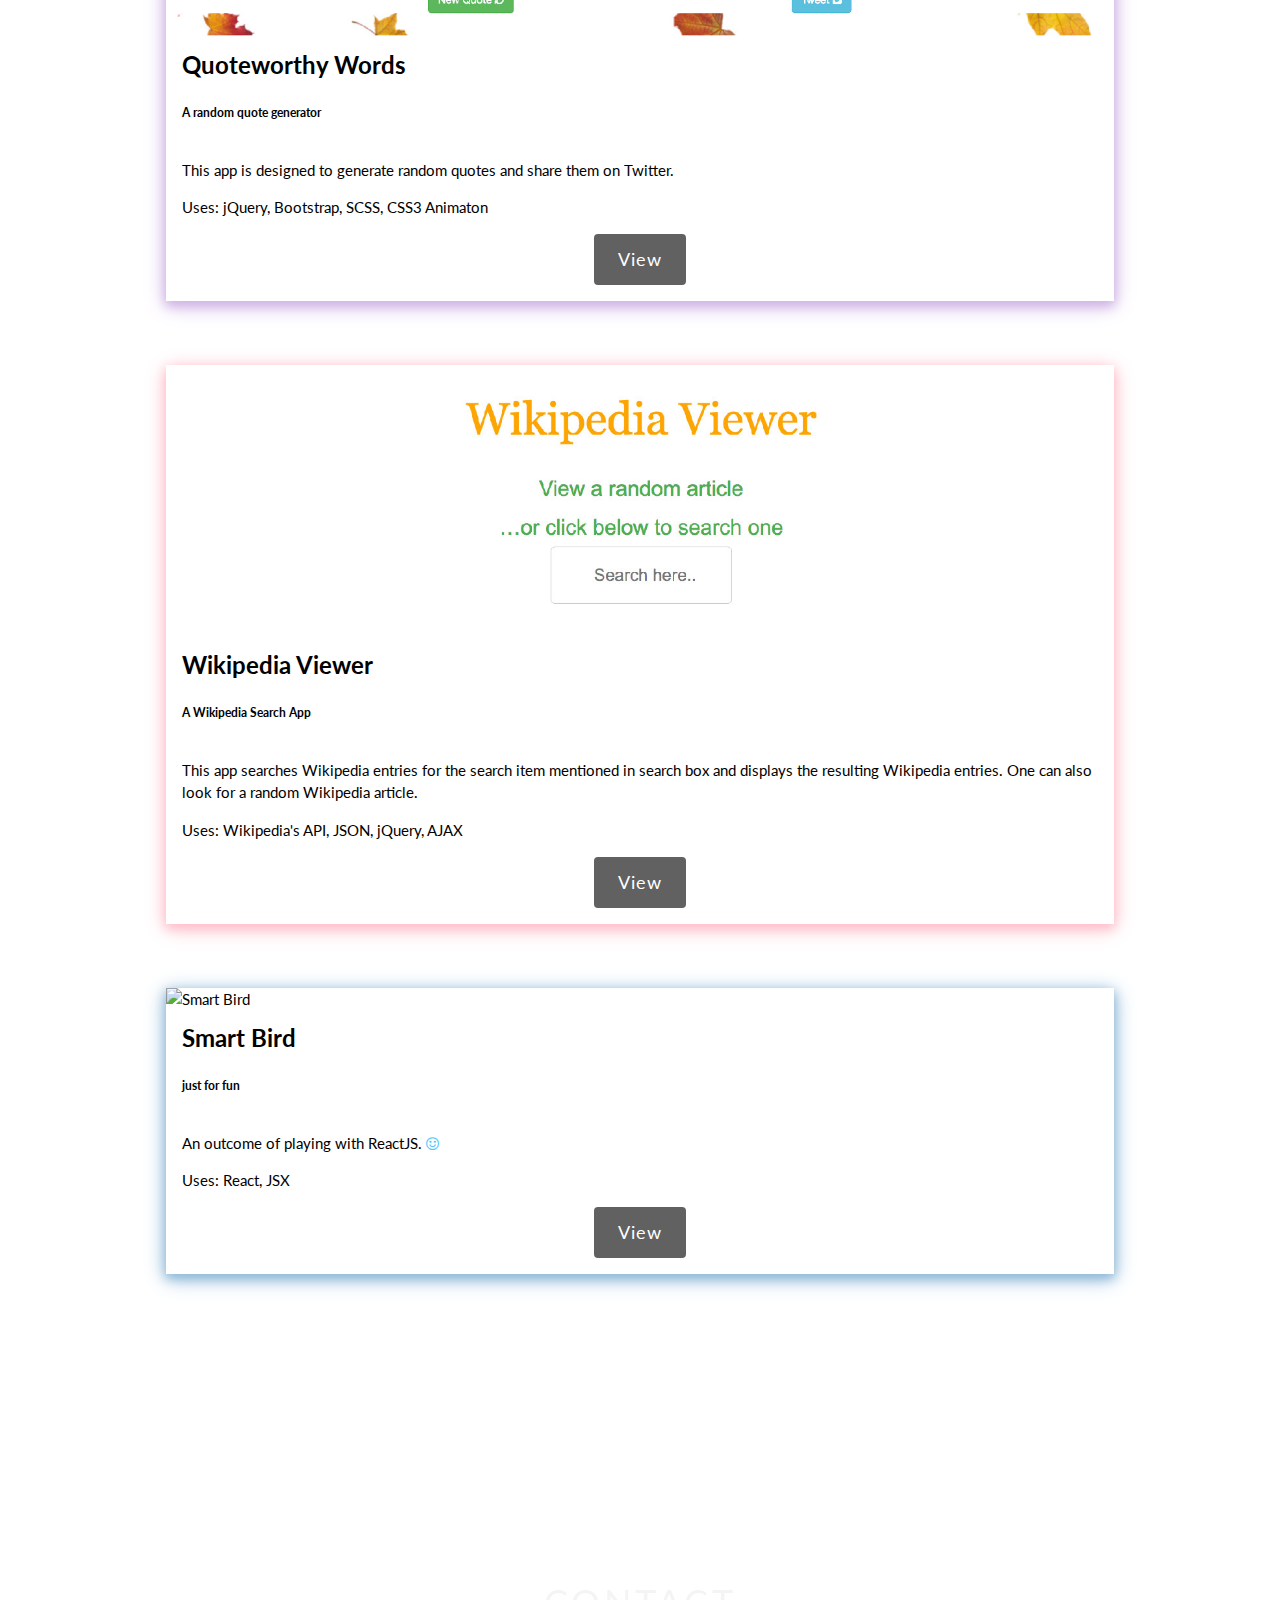
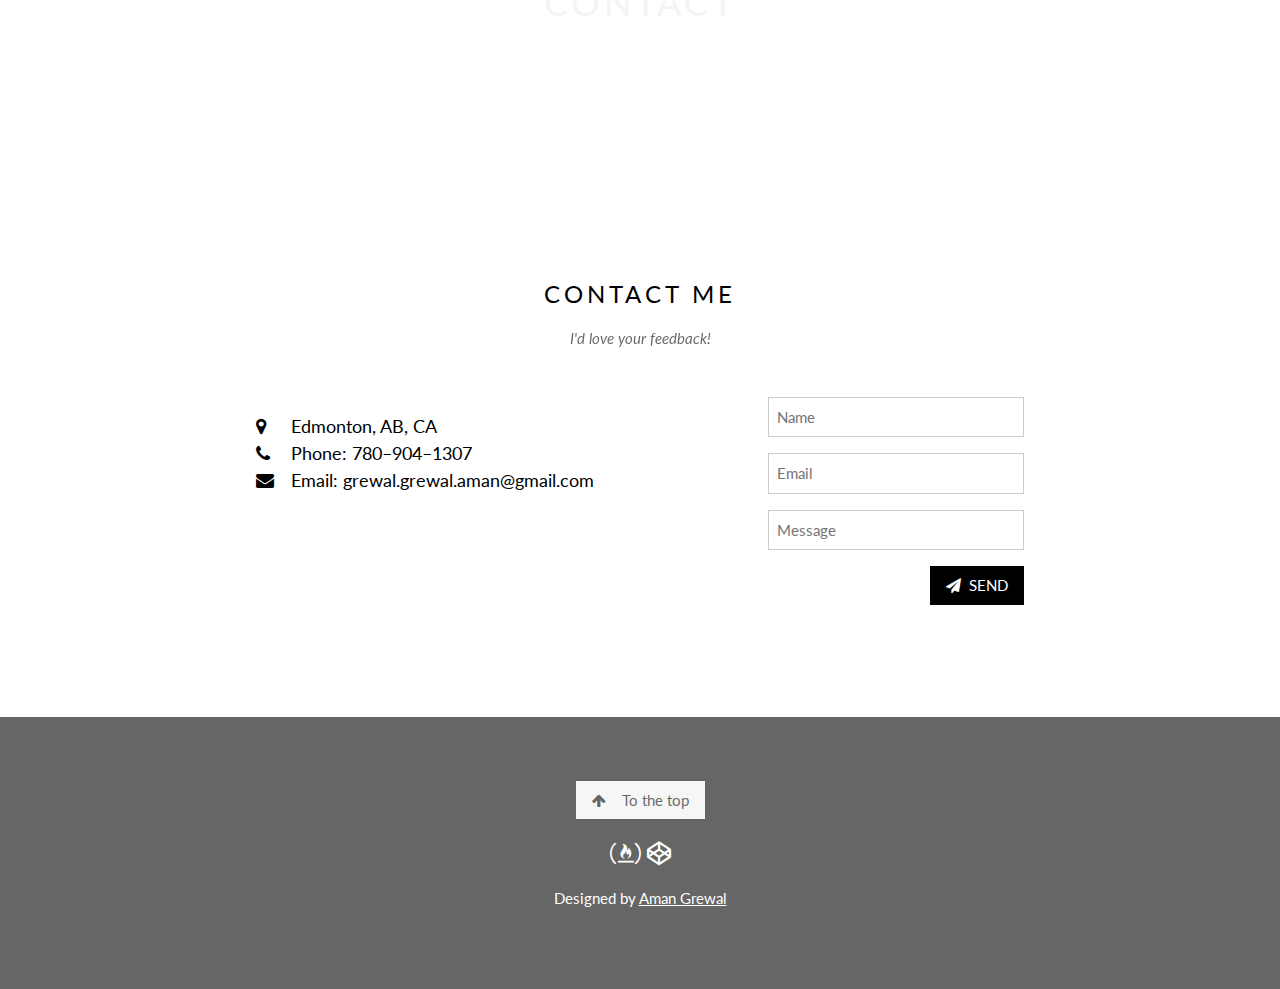
==== commit dee1c822: "Updated alt and title in logos in footer , and added vCard for anchor text Aman Grewal" ====
--- a/index.html
+++ b/index.html
@@ -103,7 +103,7 @@
                 </div>
                 <div class="container">
                     <p>This app is designed to see the local weather from a location. The viewer can see a different background image depending on the weather.</p>
-                    <p>Uses:  freeCodeCamp Weather API, JSON, jQuery, AJAX</p>
+                    <p>Uses:  freeCodeCamp Weather <abbr title="Application Programming Interface">API</abbr>, JSON, jQuery, AJAX</p>
 
                 </div>
                 <div class="container center ">
@@ -212,11 +212,11 @@
         <footer class="center black padding-64 opacity hover-opacity-off">
             <a href="#home" class="button light-grey"><i class="fa fa-arrow-up margin-right"></i>To the top</a>
             <div class="xlarge section">
-                <a href="https://www.freecodecamp.com/aman-grewal" alt="The great freecodecamp" target="_blank"><i class="fa fa-free-code-camp hover-text-white"></i></a>
-
-                <a href="https://codepen.io/Aman-Grewal/#" alt="CodePen Projects" target="_blank"><i class="fa fa-codepen hover-text-white"></i></a>
-            </div>
-            <p>Designed by <a href="https://s.codepen.io/Aman-Grewal/debug/jBEwbO" title="Aman Grewal" target="_blank" class="hover-text-light-blue">Aman Grewal</a></p>
+                <a href="https://www.freecodecamp.com/aman-grewal" alt="See the projects on freecodecamp" title="FreeCodeCamp" target="_blank"><i class="fa fa-free-code-camp hover-text-white"></i></a>
+
+                <a href="https://codepen.io/Aman-Grewal/#" alt="See the projects on CodePen" title="CodePen" target="_blank"><i class="fa fa-codepen hover-text-white"></i></a>
+            </div>
+            <p>Designed by <a href="contactAman.vcf" alt="contact details of Amandeep" target="_blank" class="hover-text-light-blue">Aman Grewal</a></p>
         </footer>
     </body>
 </html>
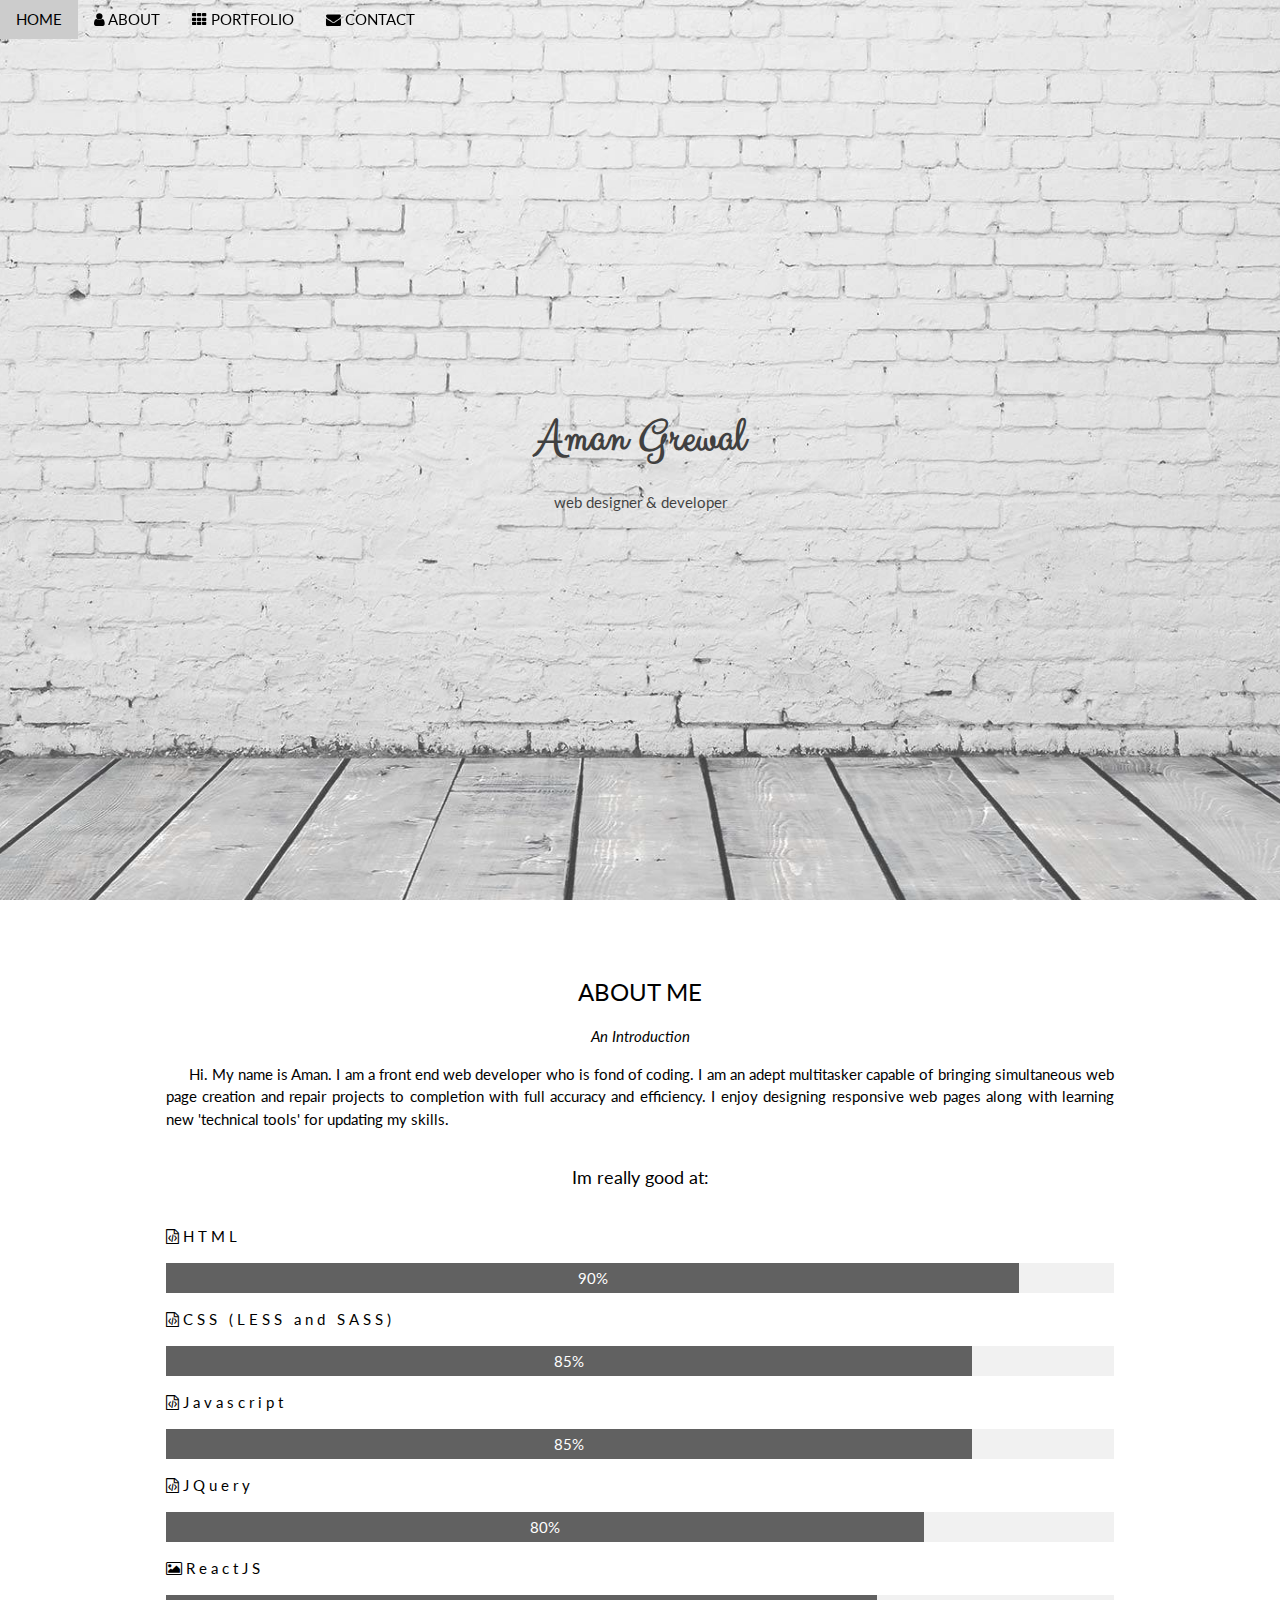
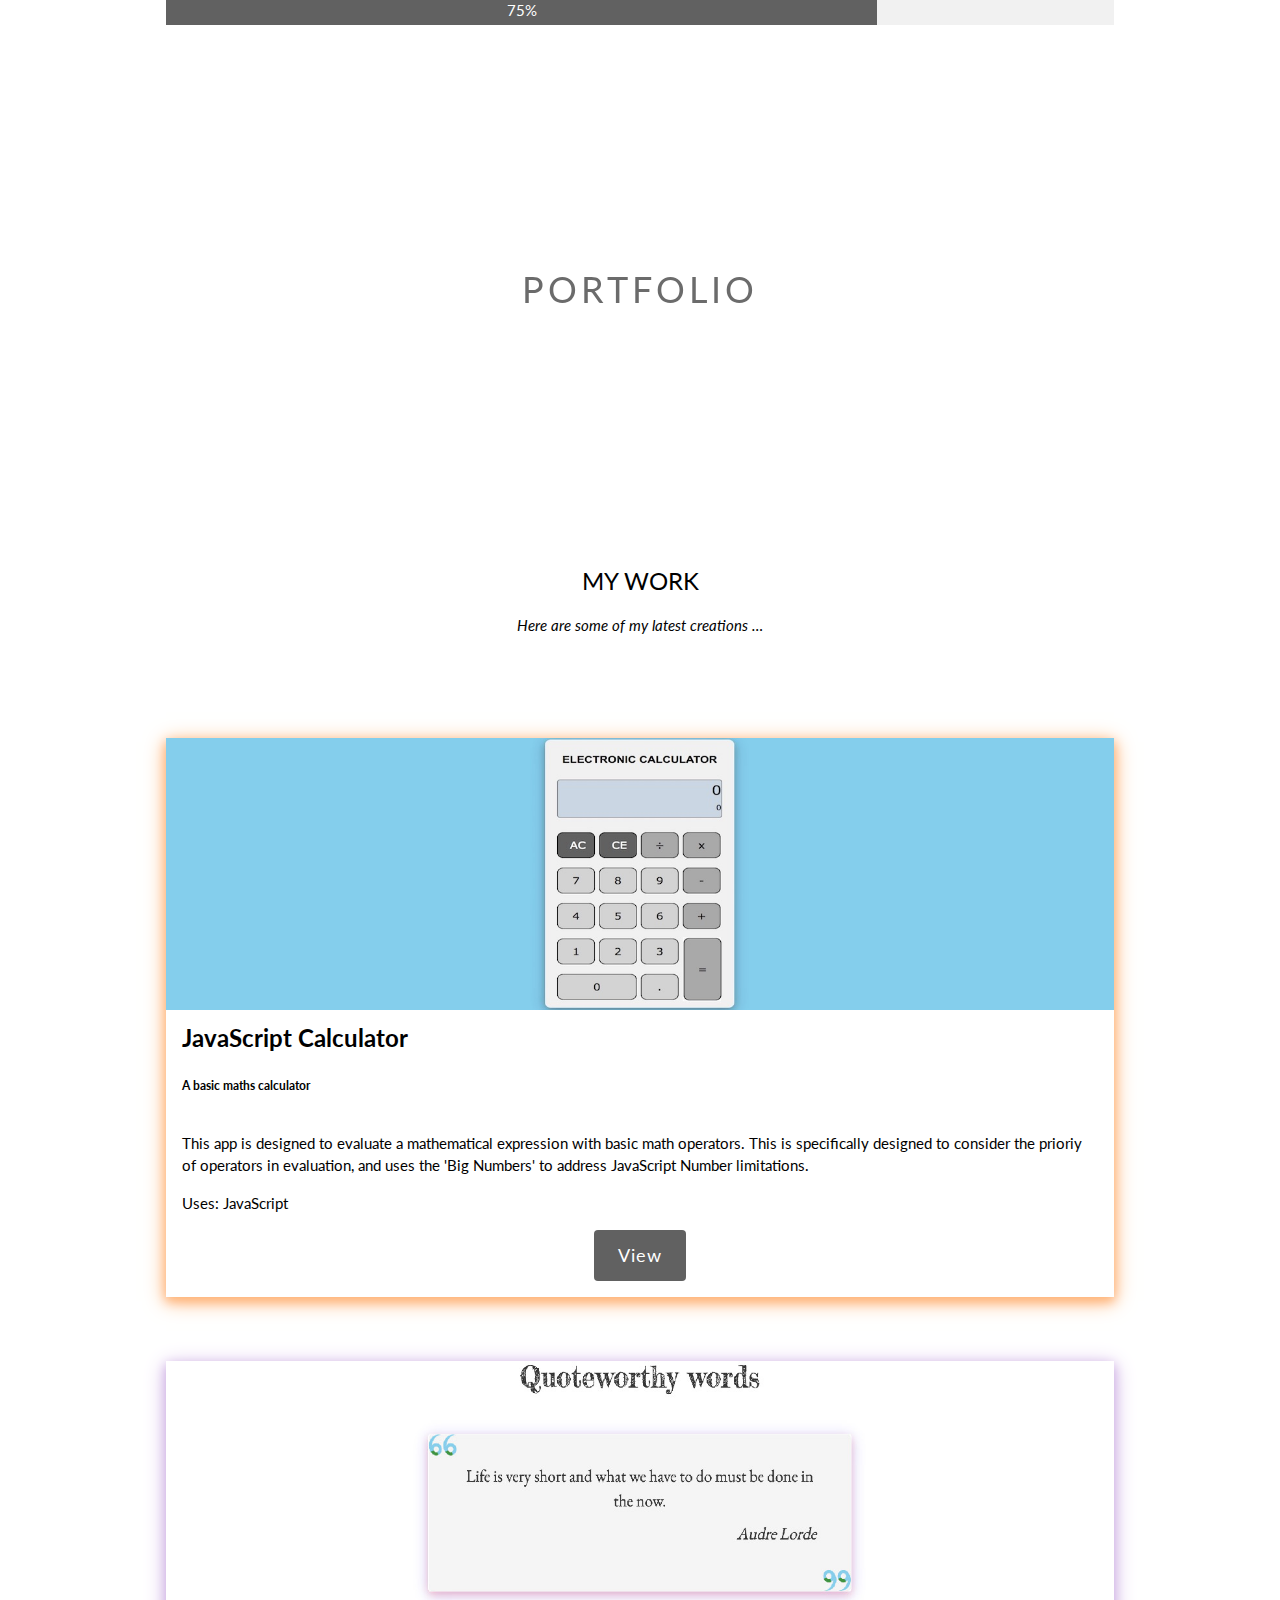
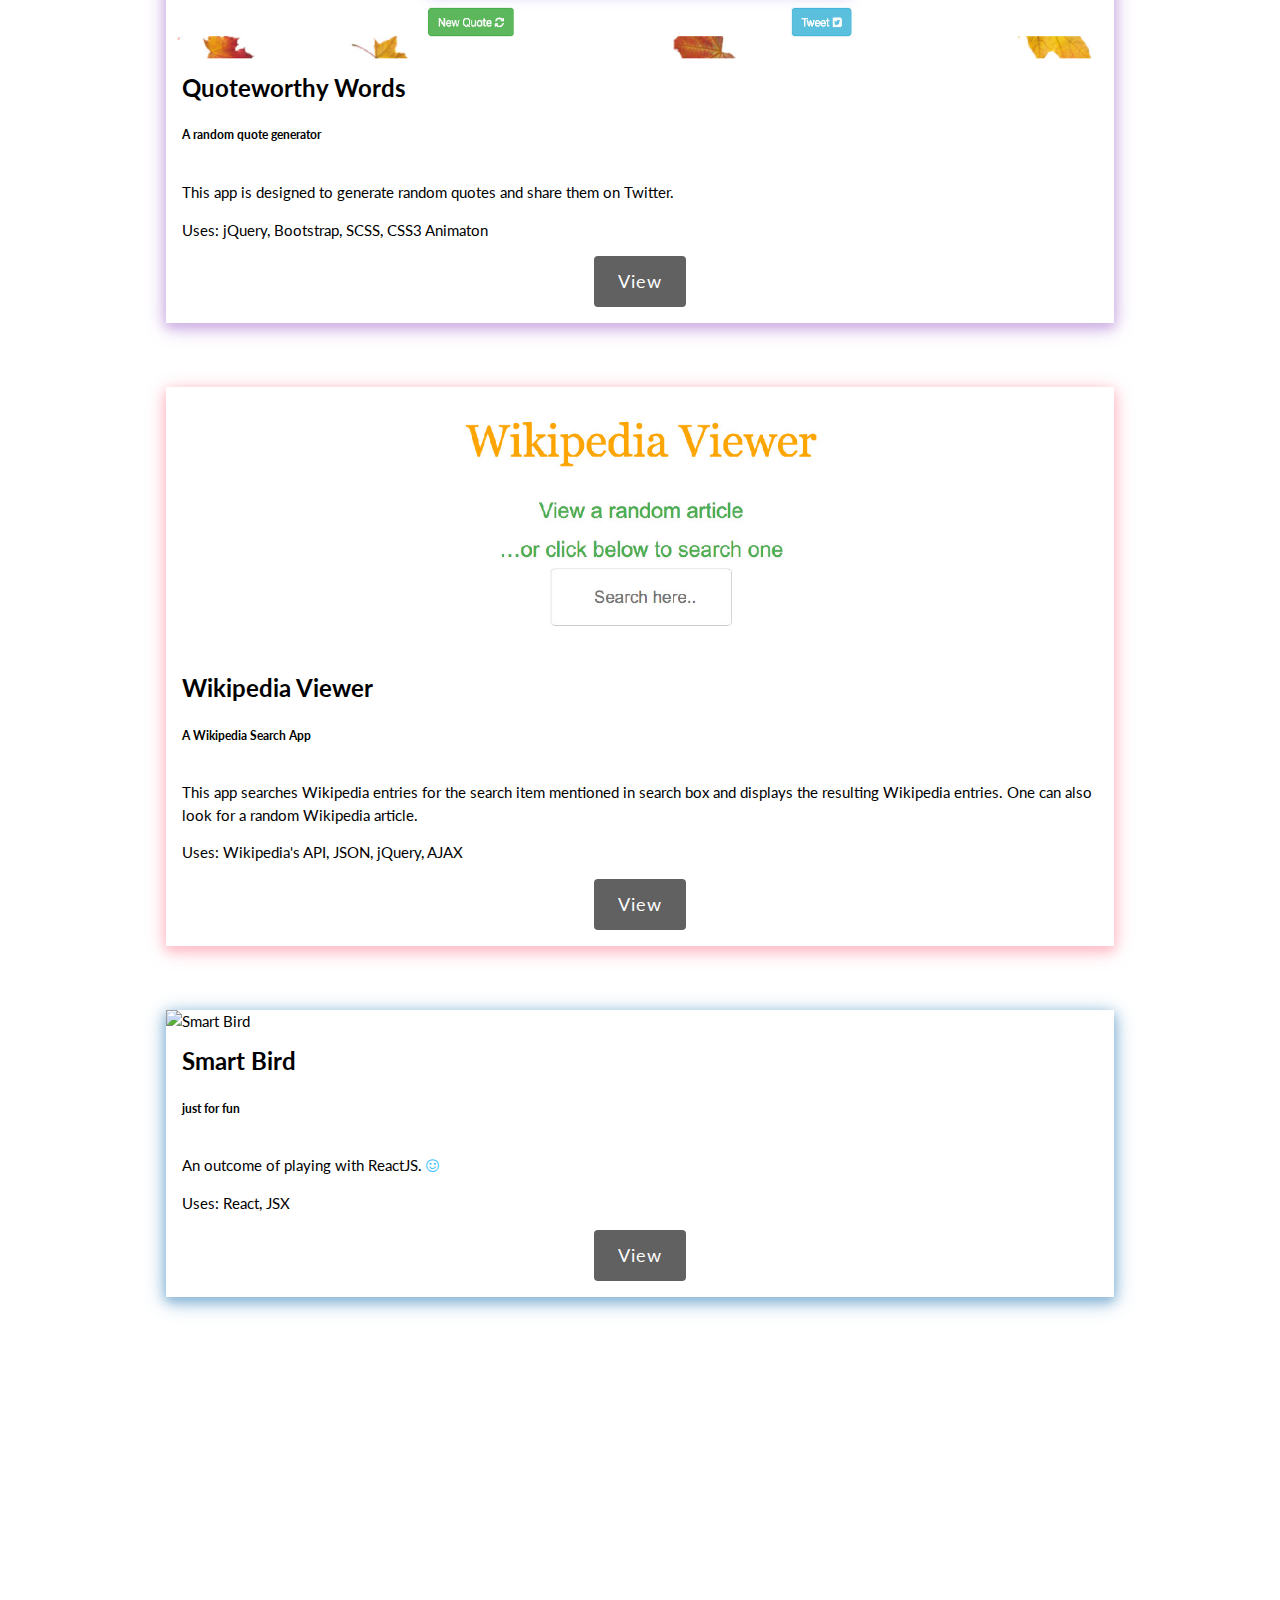
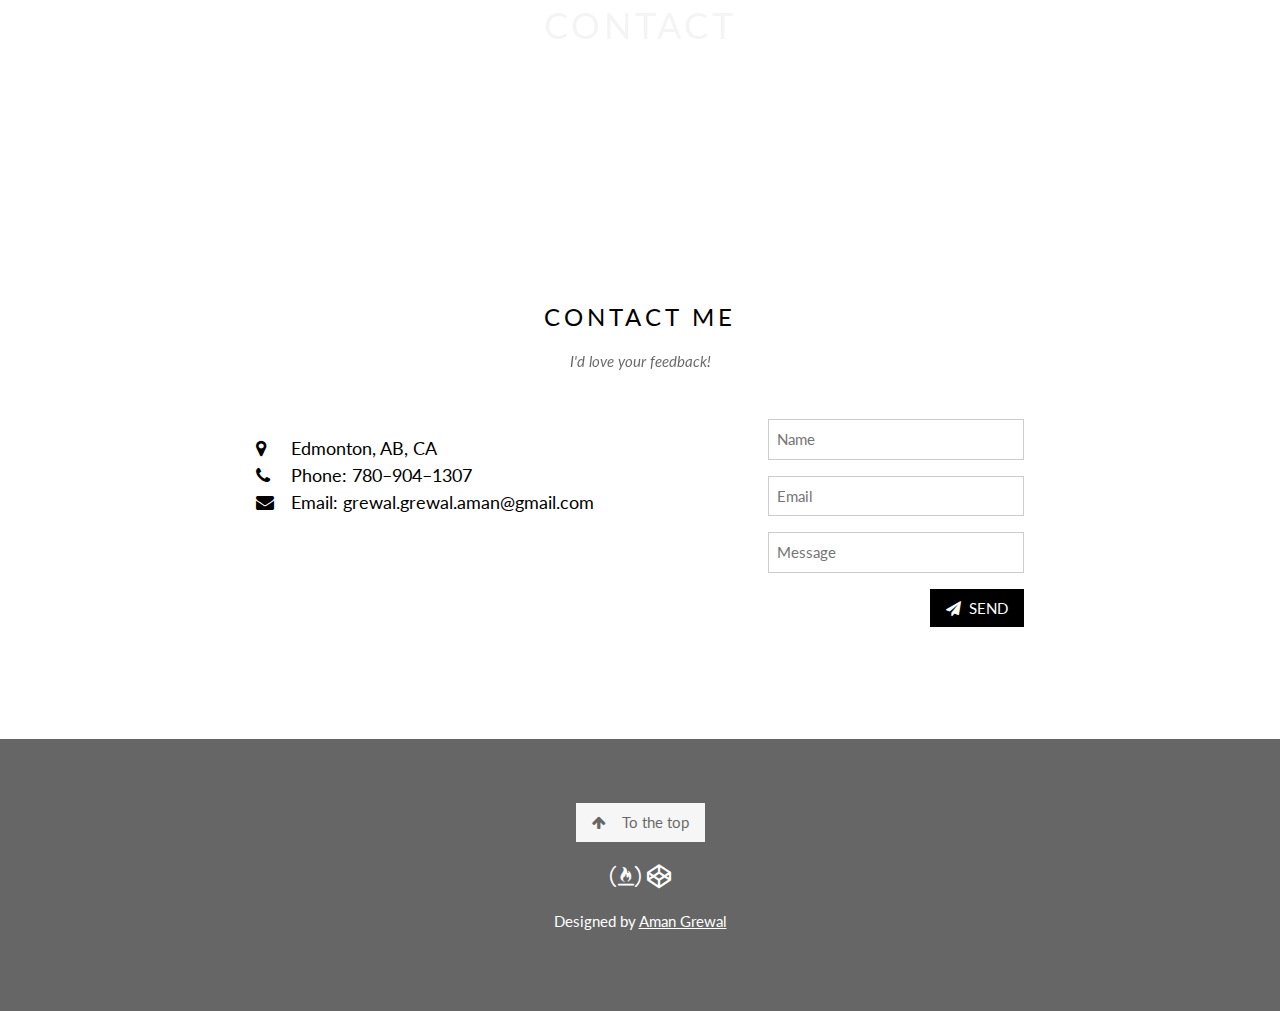
==== commit fdd84a7d: "Updated index.html for calculator app" ====
--- a/index.html
+++ b/index.html
@@ -94,20 +94,20 @@
             <h3 class="center">MY WORK</h3>
             <p class="center"><em>Here are some of my latest creations &hellip;</em></p><br>
 
-            <!-- Project 1: Weather Window-->
+            <!-- Project 1: Javascript Calculator-->
             <div class="orangeCard white margin-64">
-                <img src="images/weather.jpg" alt="Weather Window" title="Weather Window - a local weather app" style="width:100%">
-                <div class="container">
-                    <h3><b>Weather Window</b></h3>
-                    <h5>A local weather App</h5>
-                </div>
-                <div class="container">
-                    <p>This app is designed to see the local weather from a location. The viewer can see a different background image depending on the weather.</p>
-                    <p>Uses:  freeCodeCamp Weather <abbr title="Application Programming Interface">API</abbr>, JSON, jQuery, AJAX</p>
-
-                </div>
-                <div class="container center ">
-                    <a href="https://s.codepen.io/Aman-Grewal/debug/xqWjvw" class="button dark-grey round padding-large large margin-bottom" title="local weather app" style="letter-spacing:1px" target="_blank"> View </a>
+                <img src="images/calculator.jpg" alt="JavaScript Calculator" title="JavaScript Calculator - for basic math operations" style="width:100%">
+                <div class="container">
+                    <h3><b>JavaScript Calculator</b></h3>
+                    <h5>A basic maths calculator</h5>
+                </div>
+                <div class="container">
+                    <p>This app is designed to evaluate a mathematical expression with basic math operators. This is specifically designed to consider the prioriy of operators in evaluation, and uses the 'Big Numbers' to address JavaScript Number limitations.</p>
+                    <p>Uses:  JavaScript </p>
+
+                </div>
+                <div class="container center ">
+                    <a href="https://codepen.io/Aman-Grewal/live/ZJPLBv" class="button dark-grey round padding-large large margin-bottom" title="JavaScript Calculator app" style="letter-spacing:1px" target="_blank"> View </a>
                 </div>
             </div><!-- Project Ends -->
             <!-- Project 2: Quoteworthy Words -->
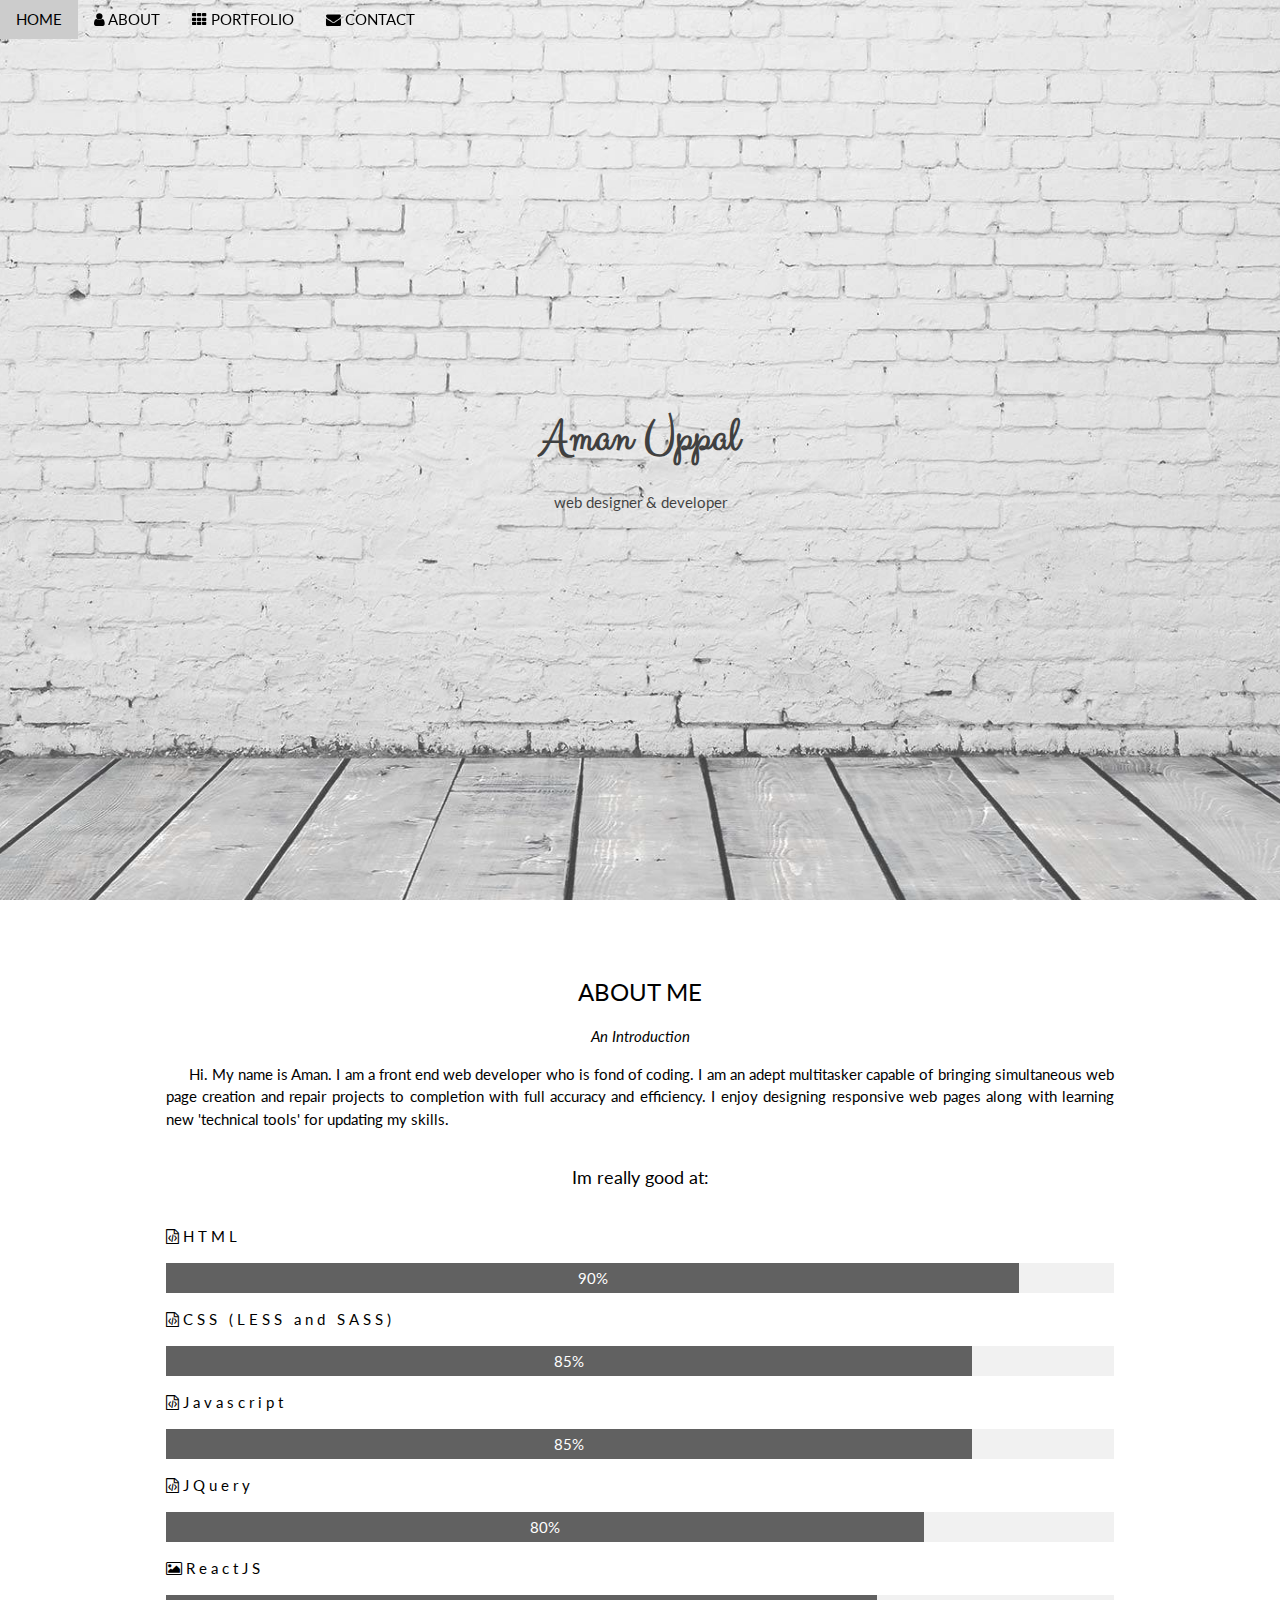
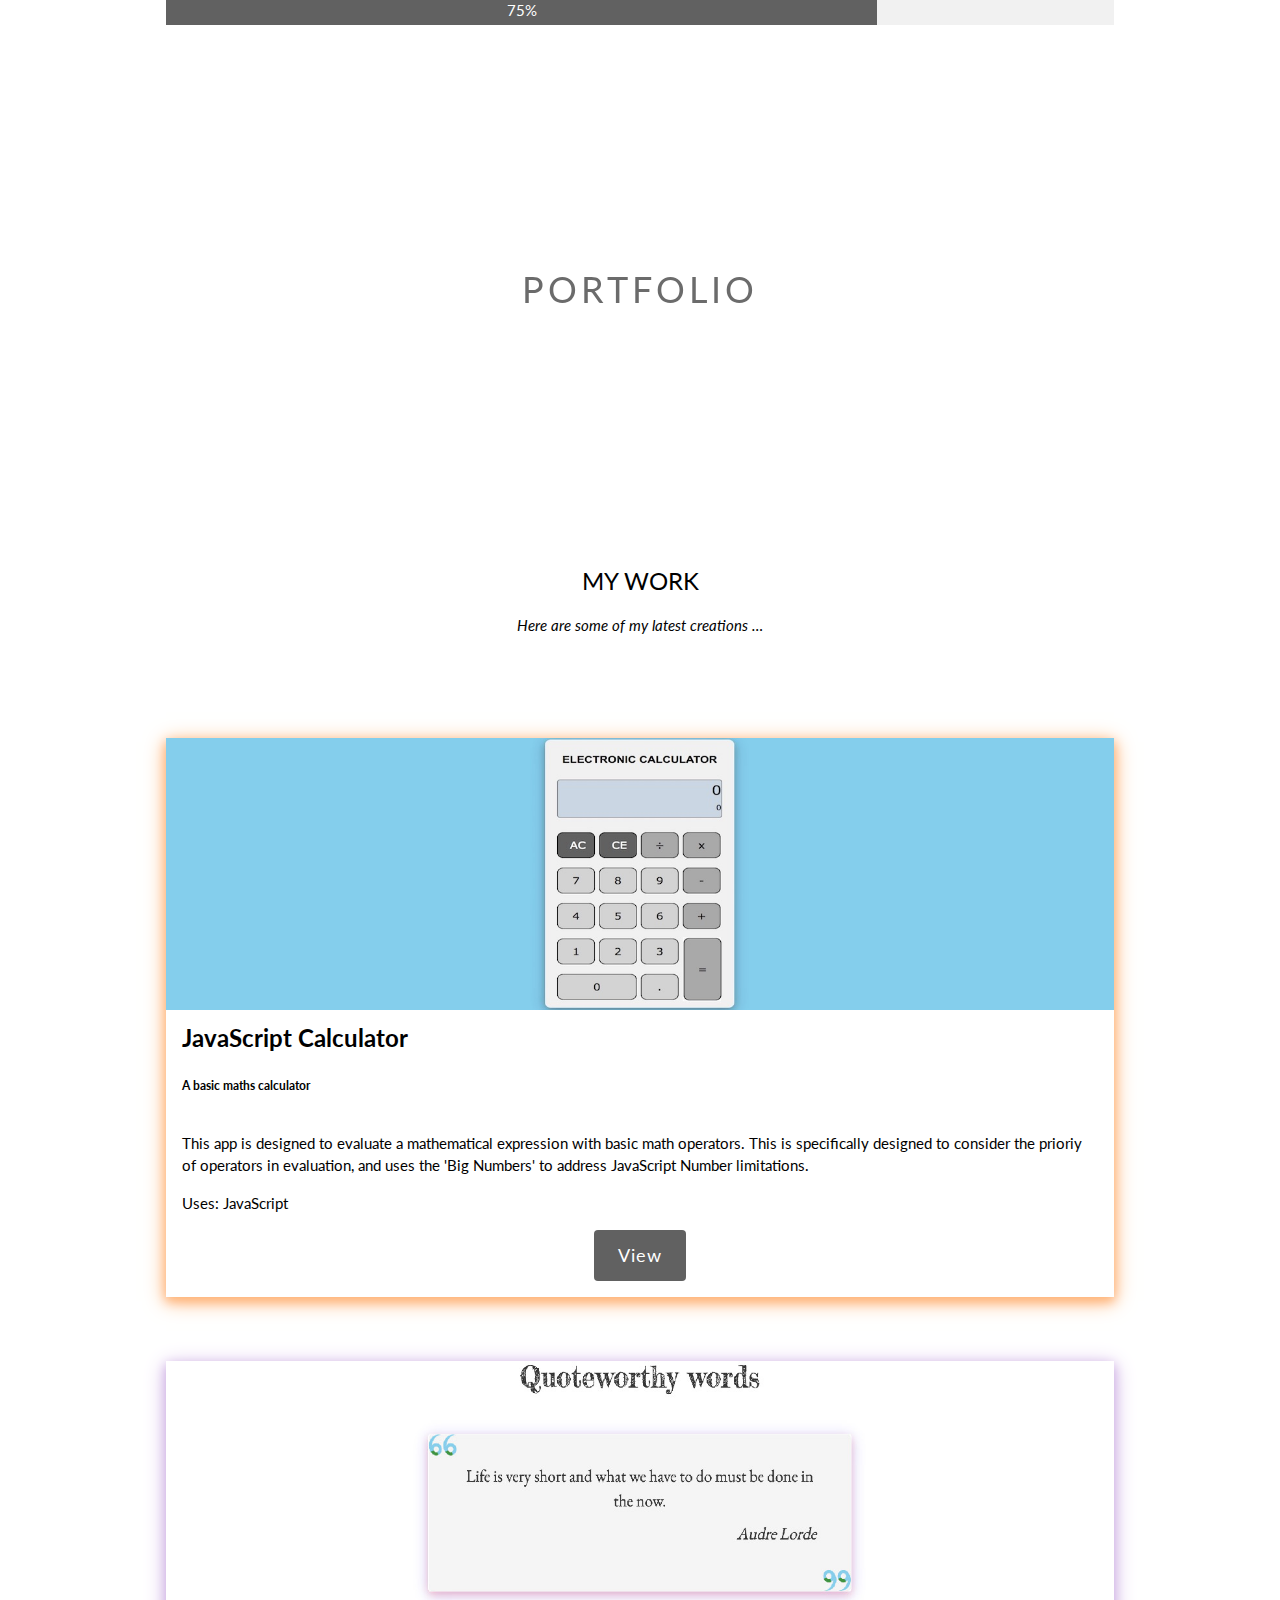
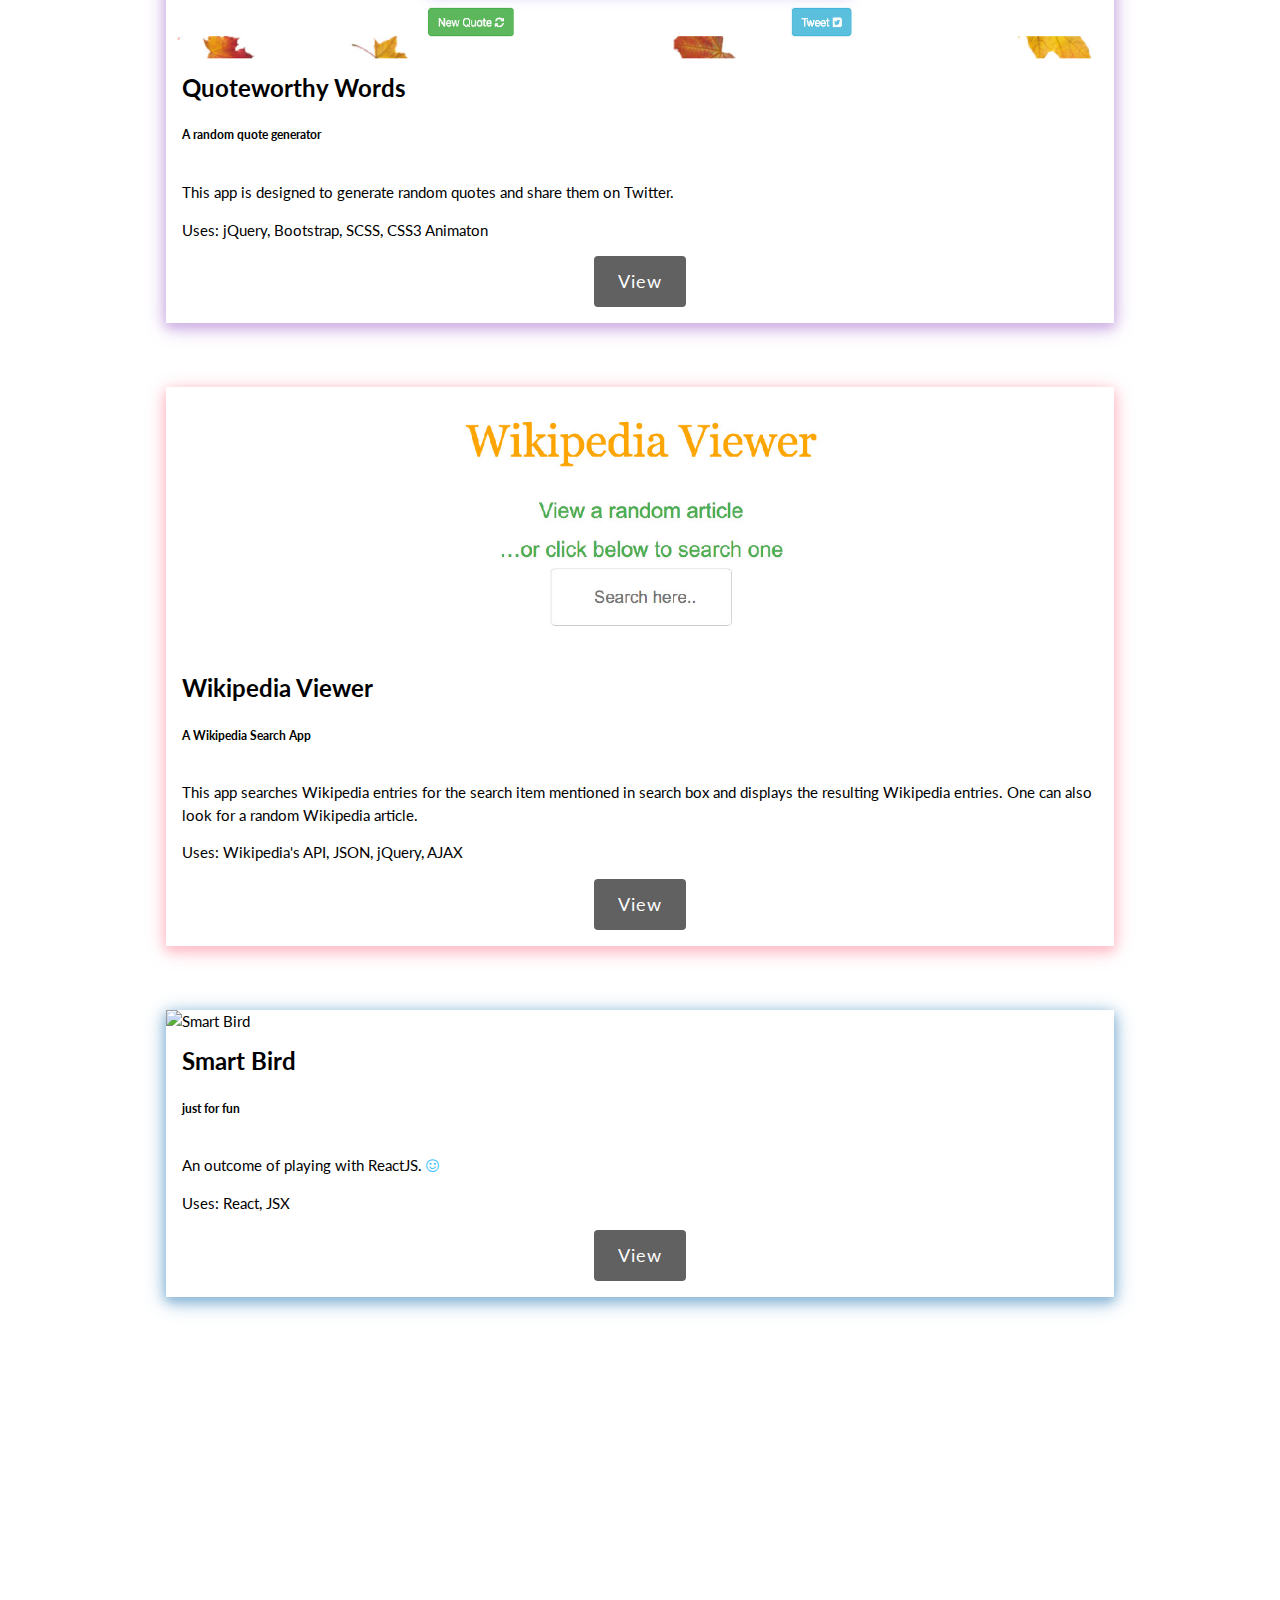
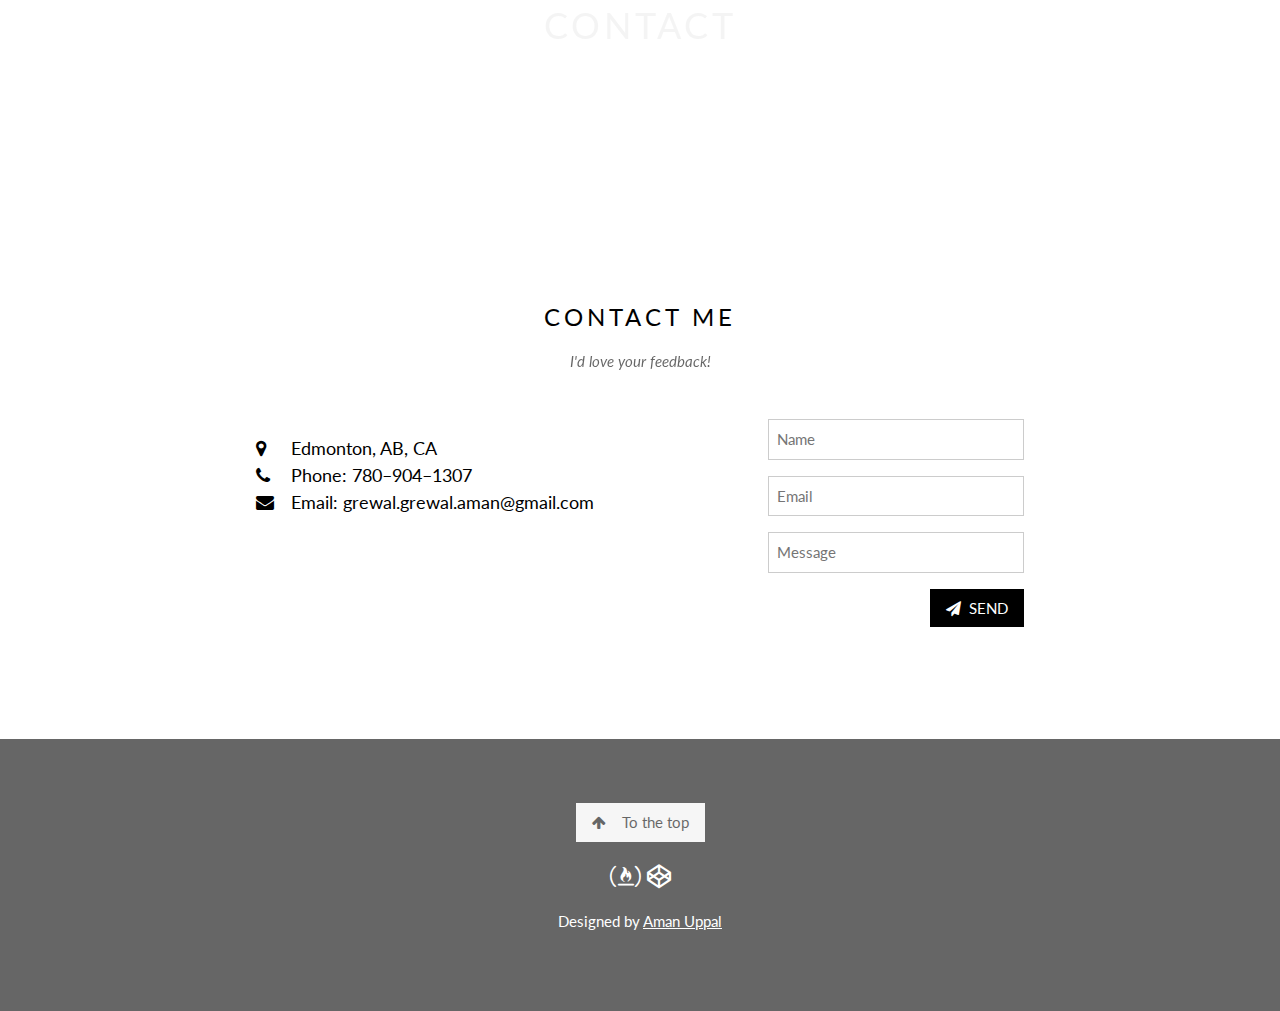
==== commit a746def5: "Update index.html" ====
--- a/index.html
+++ b/index.html
@@ -1,31 +1,31 @@
-﻿<!DOCTYPE html>
-<html>
-    <head>
+﻿<!DOCTYPE html>
+<html>
+    <head>
         <meta charset="utf-8"/>
         <title>Aman Grewal: Portfolio</title>
         <meta name="viewport" content="width=device-width; initial-scale=1">
-        <meta name="keywords" content="Amandeep,Grewal,web developer,Edmonton,HTML,CSS,JavaScript,JQuery,SASS,SCSS,LESS,experience,responsive web design" />
+        <meta name="keywords" content="Amandeep,Grewal,web developer,Edmonton,HTML,CSS,JavaScript,JQuery,SASS,SCSS,LESS,experience,responsive web design" />
         <meta name="description" content="Front end web developer in Edmonton for digital marketing">
-        <meta name="author" content="Amandeep kaur Grewal">
-
-
-        <!--favicons-->
+        <meta name="author" content="Amandeep kaur Grewal">
+
+
+        <!--favicons-->
         <link rel="shortcut icon" type="image/x-icon" href="images/favicon.ico">
         <link rel="apple-touch-icon" sizes="57x57" href="images/apple-icon-57x57.png">
         <!--Scripts-->
         <script type="text/javascript" src="https://cdnjs.cloudflare.com/ajax/libs/jquery/3.2.1/jquery.min.js" async></script>
         <script type="text/javascript" src="https://cdn.firebase.com/js/client/2.2.3/firebase.js" async></script>
         <script type="text/javascript" src="scripts/index.js" async></script>
-        <!--Styles-->
+        <!--Styles-->
         <link rel="stylesheet" href="https://fonts.googleapis.com/css?family=Clicker+Script|Lato" >
-        <link rel="stylesheet" href="https://cdnjs.cloudflare.com/ajax/libs/font-awesome/4.7.0/css/font-awesome.min.css">
+        <link rel="stylesheet" href="https://cdnjs.cloudflare.com/ajax/libs/font-awesome/4.7.0/css/font-awesome.min.css">
         <link rel="stylesheet" href="css/index.css">
-
-
-
-
-    </head>
-    <body>
+
+
+
+
+    </head>
+    <body itemscope itemtype="http://schema.org/Person">
         <!-- Navbar (sit on top) -->
         <div class="top">
             <div class="bar" id="myNavbar">
@@ -48,16 +48,16 @@
         <!-- First Parallax Image with Logo Text -->
         <div class="bgimg-1 display-container opacity-min" id="home">
             <div class="display-middle" style="white-space:nowrap;">
-                <div class="center padding-xlarge xxxlarge animate-opacity myName"><strong>Aman Grewal</strong></div>
+                <div class="center padding-xlarge xxxlarge animate-opacity myName"><strong itemprop="name">Aman Uppal</strong></div>
                 <div class="hide-small center animate-opacity">web designer &amp; developer</div>
 
             </div>
         </div>
-        <!-- Container (About Section) -->
-        <div class="content container padding-64" id="about">
+        <!-- Container (About Section), contain microdata -->
+        <div class="content container padding-64" id="about" >
             <h3 class="center">ABOUT ME</h3>
             <p class="center"><em>An Introduction</em></p>
-            <p class="indent justify">Hi. My name is Aman. I am a front end web developer who is fond of coding. I am an adept multitasker capable of bringing simultaneous web page creation and repair projects to completion with full accuracy and efficiency. I enjoy designing responsive web pages along with learning new 'technical tools' for updating my skills. </p>
+            <p class="indent justify">Hi. My name is Aman. I am a <span itemprop="jobTitle">front end web developer</span> who is fond of coding. I am an adept multitasker capable of bringing simultaneous web page creation and repair projects to completion with full accuracy and efficiency. I enjoy designing responsive web pages along with learning new 'technical tools' for updating my skills. </p>
 
             <p class="large center padding-16">Im really good at&#58;</p>
             <p class="wide"><i class="fa fa-file-code-o"></i>HTML</p>
@@ -174,10 +174,12 @@
             <p class="opacity center"><i>I'd love your feedback&#33;</i></p>
             <div class="row padding-32">
                 <div class="col m8 large margin-top">
-                    <i class="fa fa-map-marker" style="width:30px"></i> Edmonton, AB, CA<br>
-                    <i class="fa fa-phone" style="width:30px"></i> Phone&#58; 780&ndash;904&ndash;1307<br>
-                    <i class="fa fa-envelope" style="width:30px"> </i> Email&#58; grewal.grewal.aman&#064;gmail.com<br>
-                </div>
+                    <i class="fa fa-map-marker" style="width:30px"></i> <span itemprop="homeLocation">Edmonton, AB, CA</span><br>
+    <i class="fa fa-phone" style="width:30px"></i> Phone&#58; <span itemprop="telephone">
+        780&ndash;904&ndash;1307
+    </span><br>
+    <i class="fa fa-envelope" style="width:30px"> </i> Email&#58; <span itemprop="email">grewal.grewal.aman&#064;gmail.com</span><br>
+</div>
                 <div class="col m4">
                     <form method="post" name="contactForm">
 
@@ -204,19 +206,19 @@
                 </div>
             </div>
         </div>
-        <!--Ends contact-->
-
-
+        <!--Ends contact-->
+
+
 
         <!-- Footer -->
         <footer class="center black padding-64 opacity hover-opacity-off">
             <a href="#home" class="button light-grey"><i class="fa fa-arrow-up margin-right"></i>To the top</a>
             <div class="xlarge section">
-                <a href="https://www.freecodecamp.com/aman-grewal" alt="See the projects on freecodecamp" title="FreeCodeCamp" target="_blank"><i class="fa fa-free-code-camp hover-text-white"></i></a>
-
-                <a href="https://codepen.io/Aman-Grewal/#" alt="See the projects on CodePen" title="CodePen" target="_blank"><i class="fa fa-codepen hover-text-white"></i></a>
-            </div>
-            <p>Designed by <a href="contactAman.vcf" alt="contact details of Amandeep" target="_blank" class="hover-text-light-blue">Aman Grewal</a></p>
-        </footer>
-    </body>
-</html>
+                <a href="https://www.freecodecamp.com/aman-grewal" itemprop="url" alt="See the projects on freecodecamp" title="FreeCodeCamp" target="_blank"><i class="fa fa-free-code-camp hover-text-white"></i></a>
+                <!--Insert Github life-->
+                <a href="https://codepen.io/Aman-Grewal/#" itemprop="url" alt="See the projects on CodePen" title="CodePen" target="_blank"><i class="fa fa-codepen hover-text-white"></i></a>
+            </div>
+            <p>Designed by <a href="contactAman.vcf" alt="contact details of Amandeep" target="_blank" class="hover-text-light-blue">Aman Uppal</a></p>
+        </footer>
+    </body>
+</html>
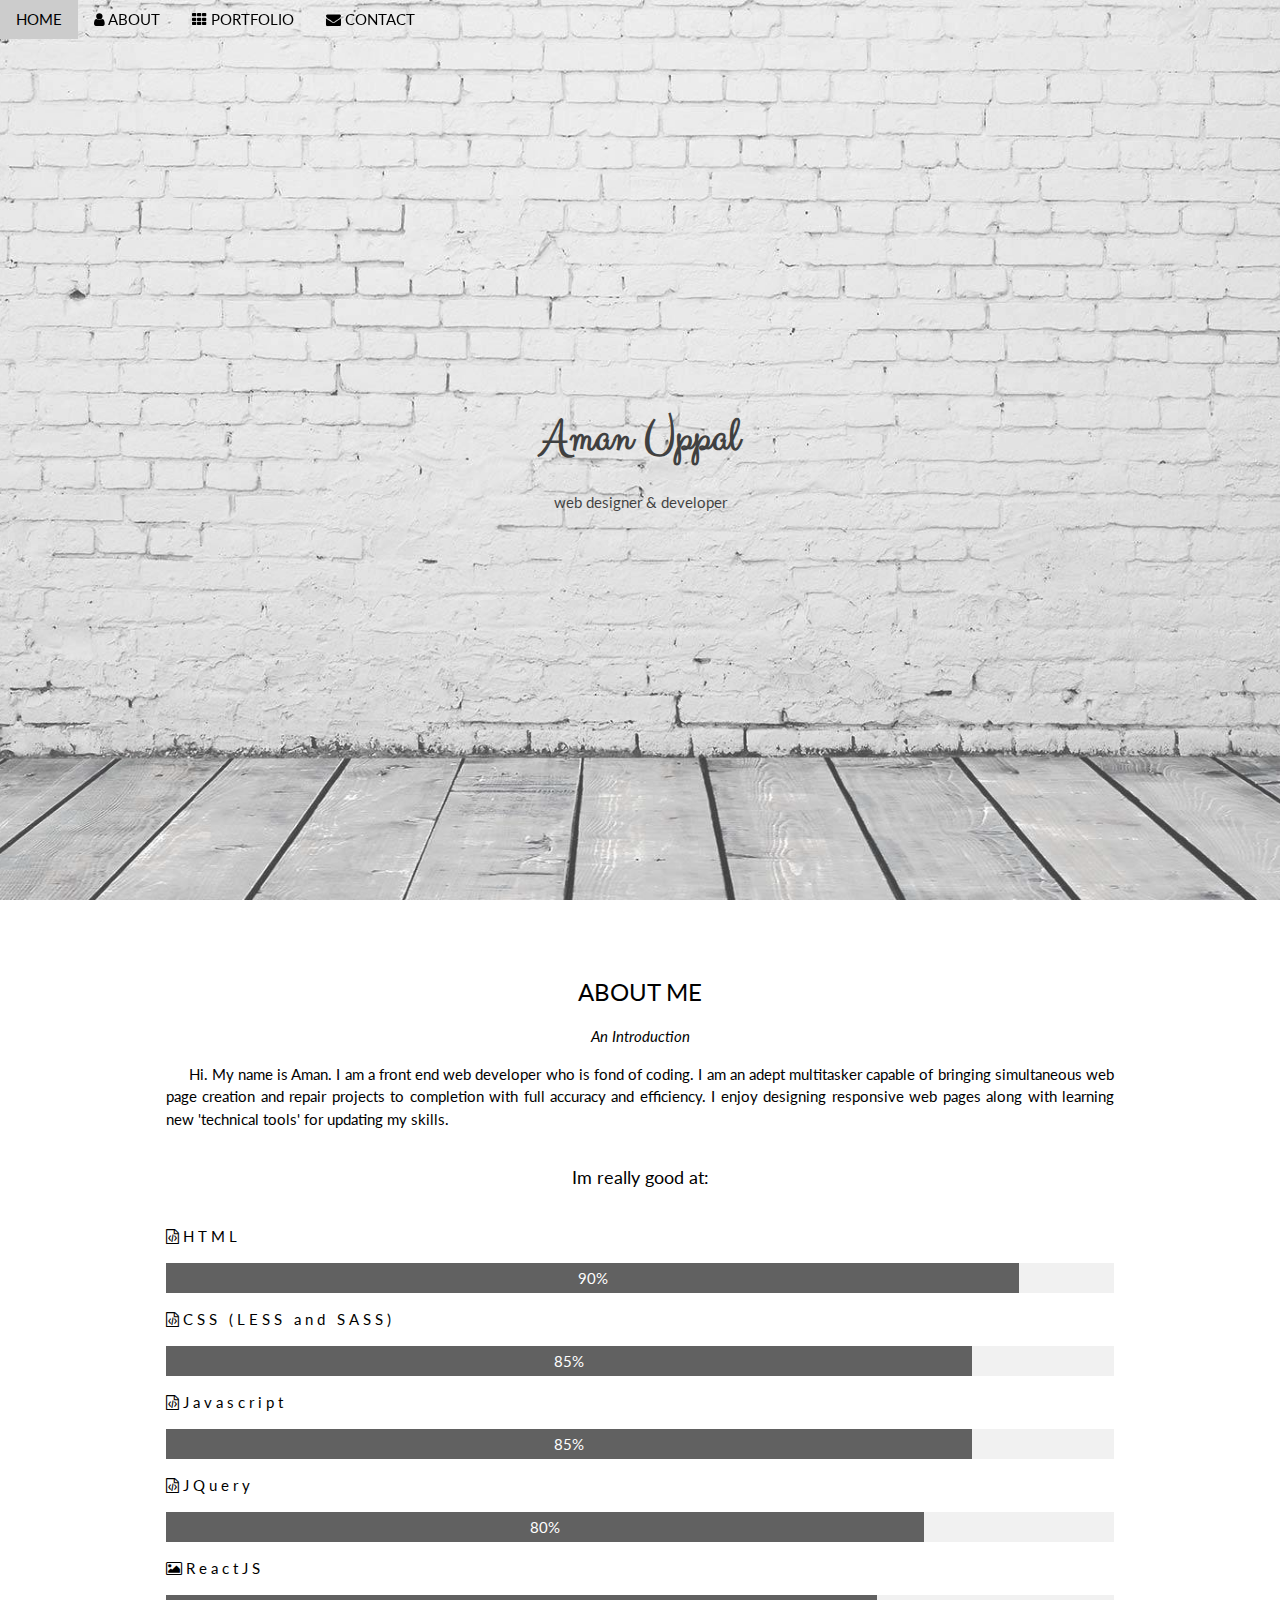
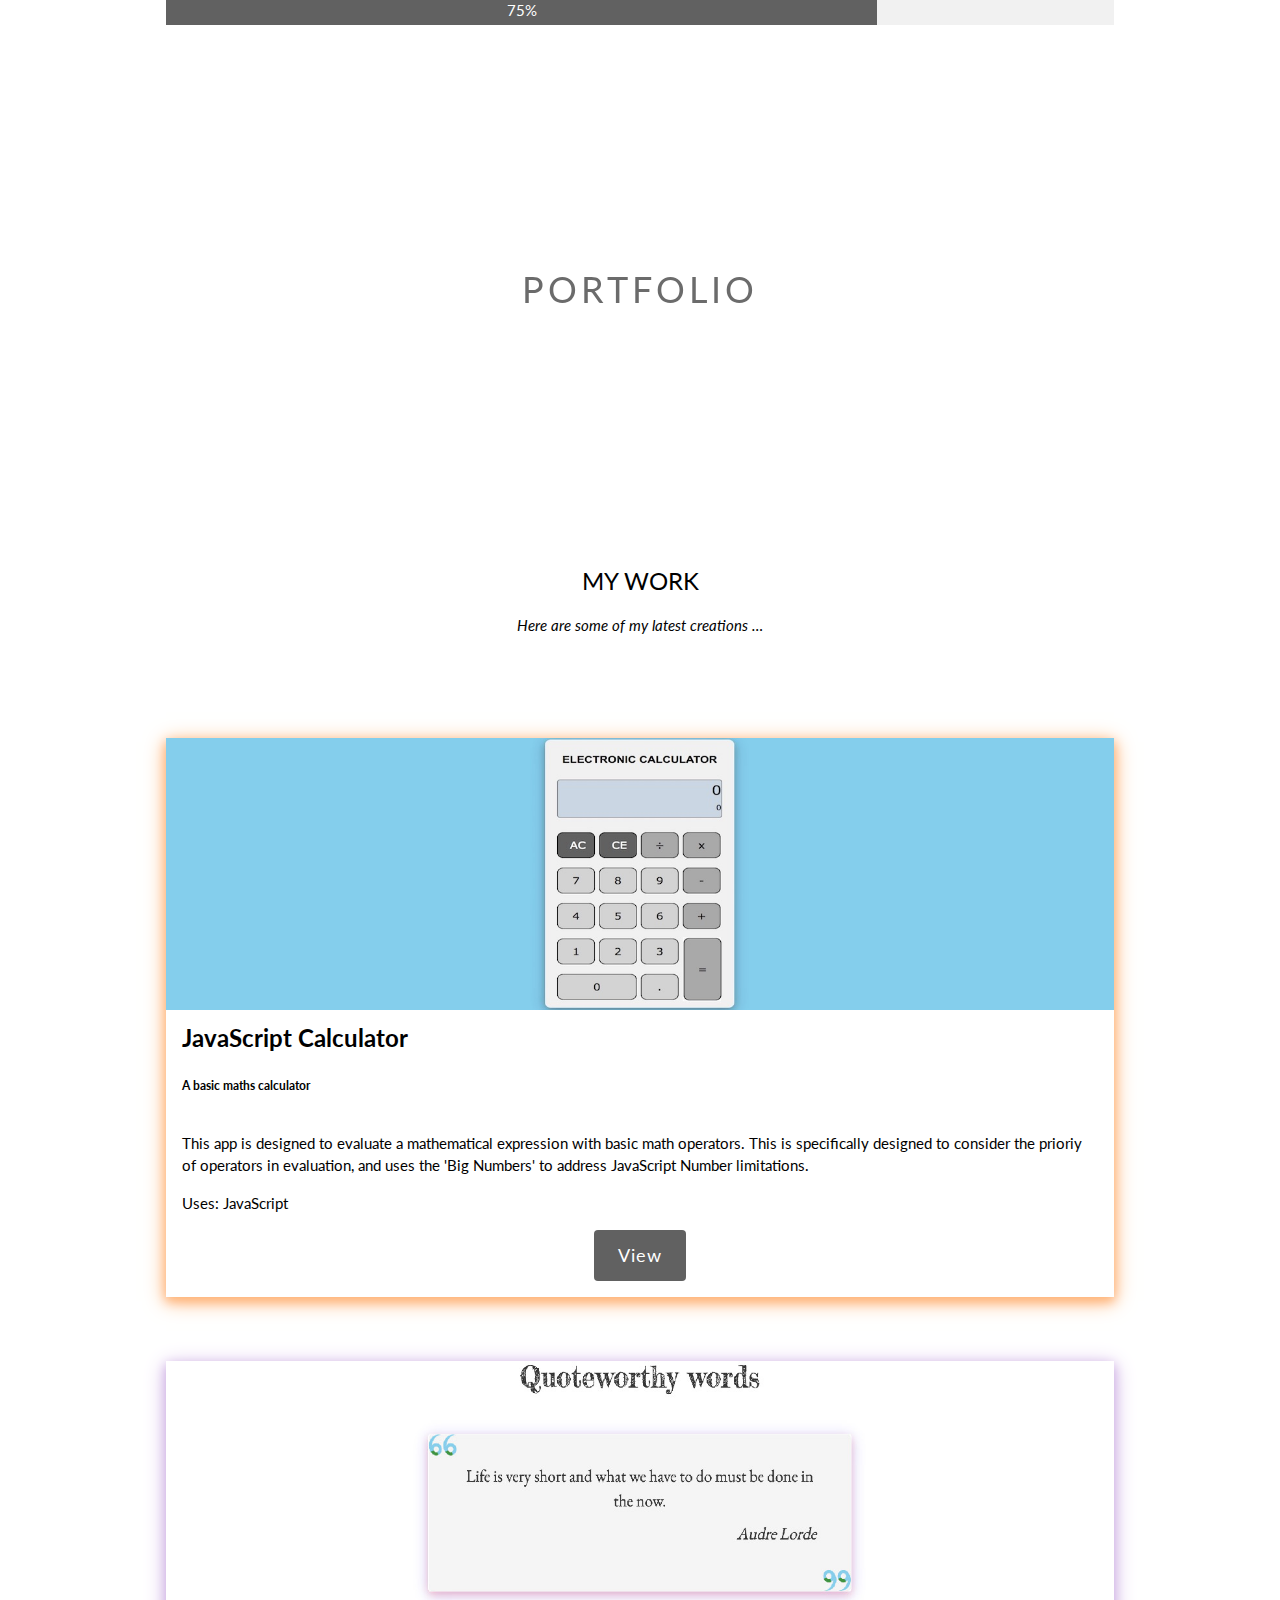
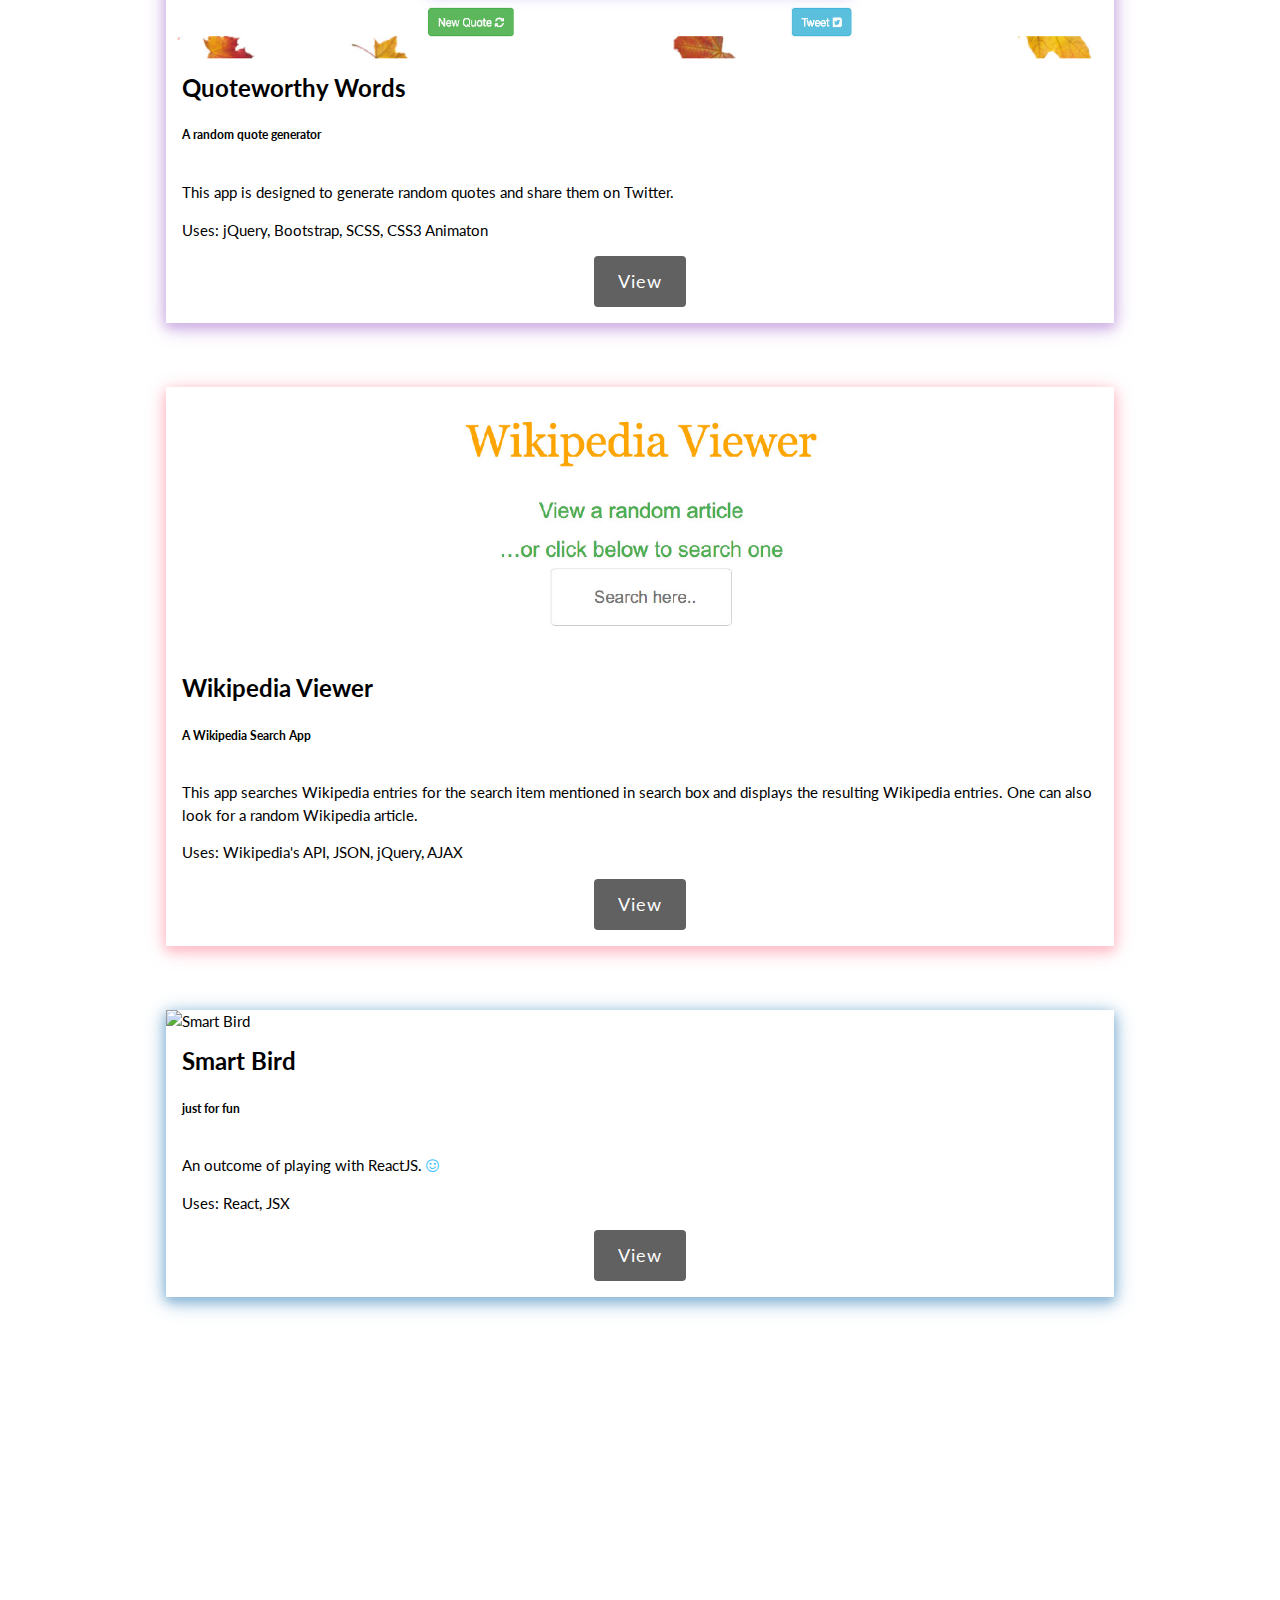
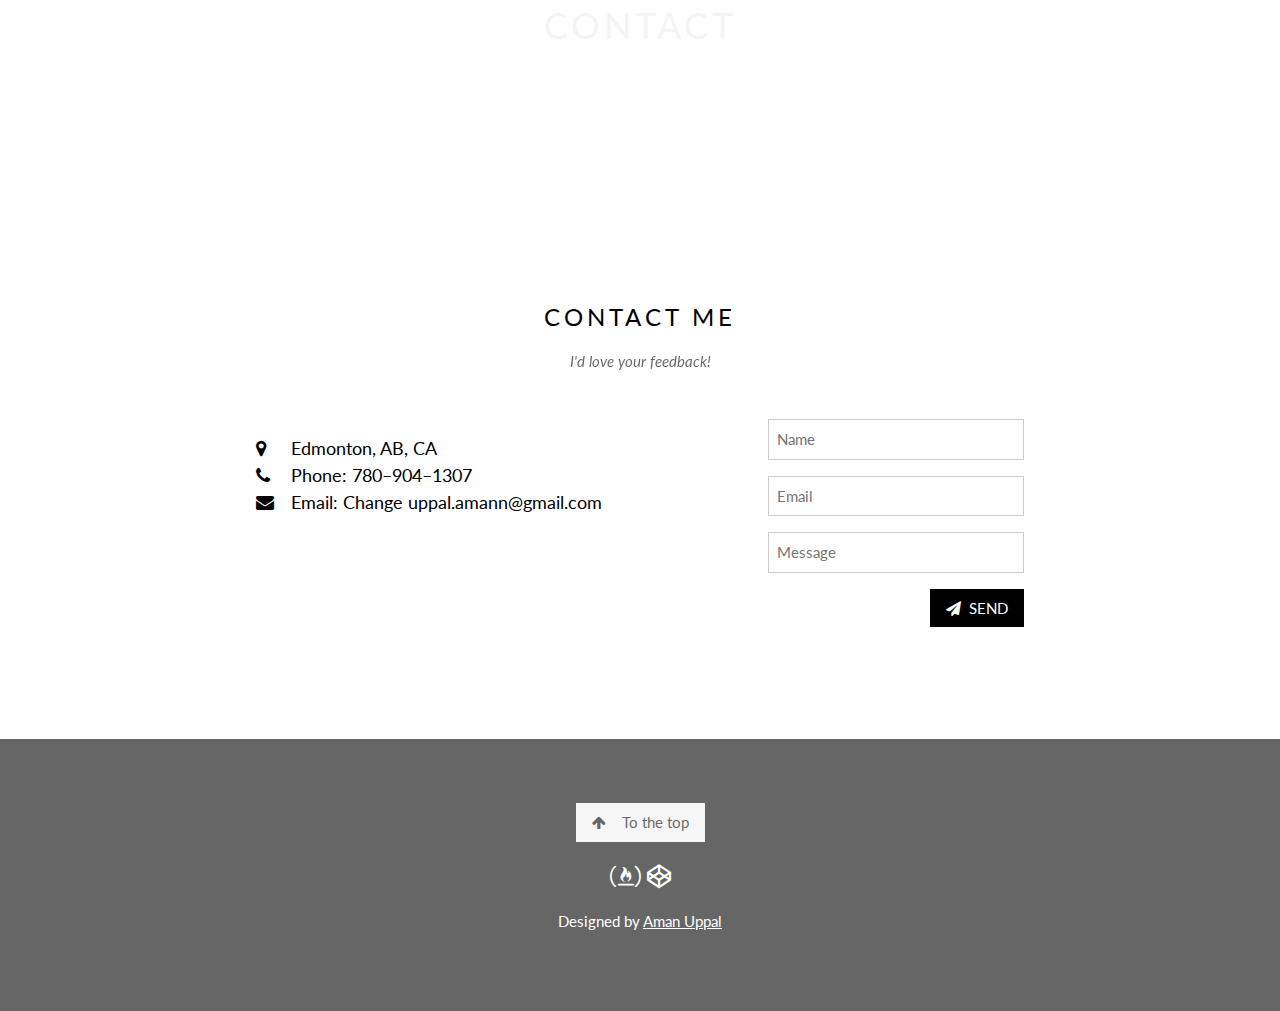
==== commit 658824ab: "Update index.html" ====
--- a/index.html
+++ b/index.html
@@ -178,7 +178,8 @@
     <i class="fa fa-phone" style="width:30px"></i> Phone&#58; <span itemprop="telephone">
         780&ndash;904&ndash;1307
     </span><br>
-    <i class="fa fa-envelope" style="width:30px"> </i> Email&#58; <span itemprop="email">grewal.grewal.aman&#064;gmail.com</span><br>
+    <i class="fa fa-envelope" style="width:30px"> </i> Email&#58; <span itemprop="email">Change
+uppal.amann&#064;gmail.com</span><br>
 </div>
                 <div class="col m4">
                     <form method="post" name="contactForm">
